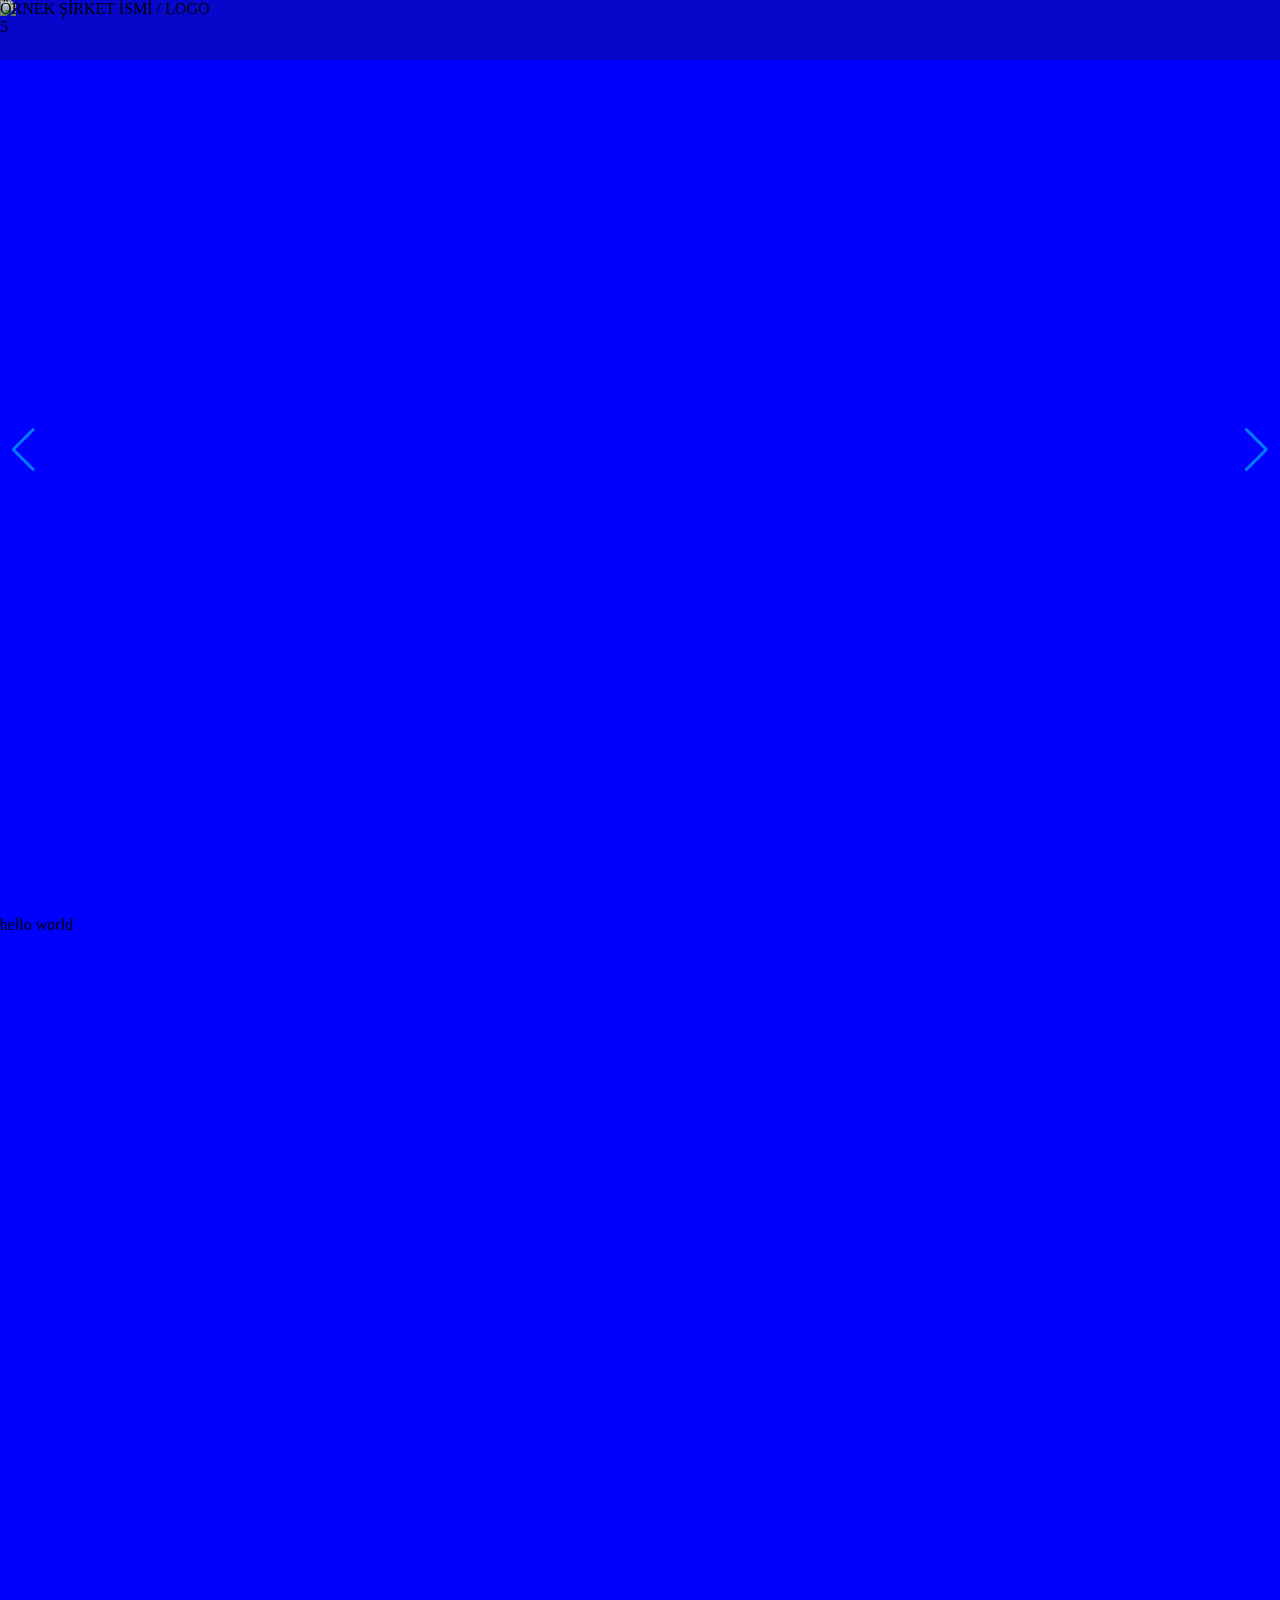
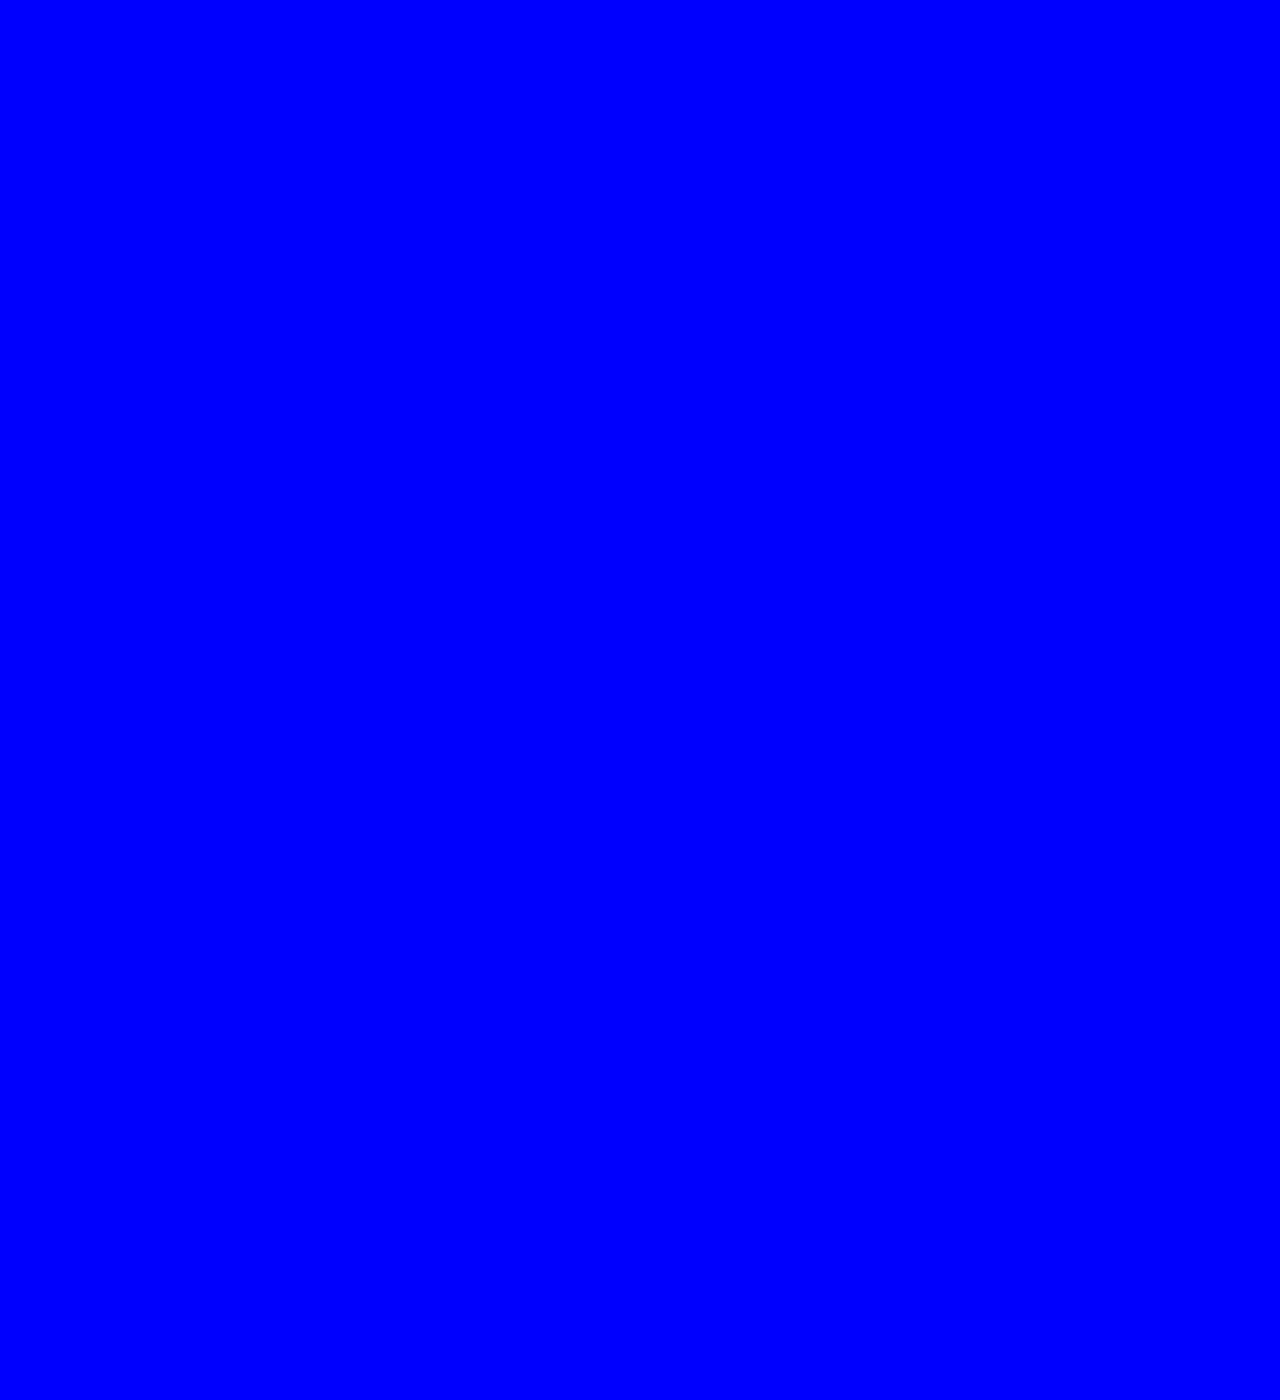
==== index.html @ 2a8fe10a "Update index.html" ====
<!-- Copyright 2023 Kaya Sertel. All Rights Reserved.  -->
<!DOCTYPE html>
<html  lang="tr" dir="ltr" data-cast-api-enabled="true">
<head>
<title>Mobilya</title>
<link rel="icon" href="./Files/h_college_change.png" type="image/gif" sizes="16x16">
<meta name="viewport" content="width=device-width, initial-scale=1, maximum-scale=0, minimum-scale=1">
<noscript>
<style>
.main_noscript_div {
	height:	300px;
	width: 450px;
	position: fixed;
	z-index: 20;
	top: 50%;
	left: 50%;
	margin-left: -227px;
	margin-top: -152px;
	background-color: grey;
	color: white;
	font-family: Atkinson Hyperlegible, sans-serif;
	border-radius: 10px;
	border: solid 4px white;
}
.noscript_text {
	font-size: 25px;
	text-align: center;
	margin: 30px 40px;
}
.noscript_header {
	text-align: center;
	margin: 20px;
}
.noscript_button {
	font-size: 20px;
	position: fixed;
	width: 150px;
	height: 80px;
	text-align: center;
	margin-left: 50%;
	left: -75px;
	font-family: Atkinson Hyperlegible, sans-serif;
	box-shadow: 4px 4px black;
	cursor: pointer;
	border: solid 2px black;
}
.noscript_button:hover {
	box-shadow: 2px 2px black;
	background-color: blue;
	color: white;
}
.cover_page {
	background-color: black;
	opacity: 0.9;
	width: 100%;
	height: 100%;
	position: fixed;
	top: 0px;
	left: 0px;
	z-index: 19;
}
 </style>
<div class="main_noscript_div">
<h1 class="noscript_header">JavaScript Error</h1>
<h3 class="noscript_text">It looks like JavaScript closed or not supported in your browser</h3>
<form target="_blank" action="https://support.google.com/adsense/answer/12654?hl=en"><button class="noscript_button">click for help!</button></form>
</div>
<div class="cover_page"></div>
</noscript>
<link href='https://fonts.googleapis.com/css?family=Atkinson Hyperlegible|Bebas Neue|Montserrat' rel='stylesheet'>
<!--<link rel="stylesheet" href="https://cdnjs.cloudflare.com/ajax/libs/font-awesome/4.7.0/css/font-awesome.min.css">-->
<!-- Add the Swiper library -->
<script src="https://cdn.jsdelivr.net/npm/swiper@9/swiper-bundle.min.js"></script>

<!-- Add the Swiper styles -->
<link rel="stylesheet" href="https://cdn.jsdelivr.net/npm/swiper@9/swiper-bundle.min.css"/>

<script src="https://ajax.googleapis.com/ajax/libs/jquery/3.5.1/jquery.min.js"></script>
<link rel="stylesheet" href="https://site-assets.fontawesome.com/releases/v6.2.1/css/all.css" crossorigin="anonymous">

<script src="files/myScript.js"></script>
<link rel="stylesheet" href="files/myStyle1.css">


</head>

<body>

<!--<div class="fixed_menu_top"></div>-->

<div class="fixed_menu_top noselect"  id="navbar">
	<div class="fixed_menu_top_backgorund">
	</div>
	<div class="fixed_menu_container">
		<div class="category">

			<a href="#ikinci" style="position: relative;" class="microphone_button_top_a">
				<div class="icon_top_div">
					<i class="fa-regular fa-microphone mini_logo_top" style="position: relative; top: 2px;" ></i>
				</div>
			</a>
		</div>

		<div class="top_part_logo">
			<p style="margin-block-start: 0px; margin-block-end: 0px;">ÖRNEK ŞİRKET İSMİ / LOGO</p>
		</div>
		<div class="contect">

		<a class="notification_bell"><div class="icon_top_div"><i class="fa-regular fa-bell"></i><div class="notification_number">5</div></div></a>
			<a class="top_button_2">
				<div class="icon_top_div">
					<i class="fa-regular fa-cart-shopping top_button_2"></i>
				</div>
			</a>
			<a class="search_part_a">
				<div class="icon_top_div">
					<i class="fa-regular fa-magnifying-glass mini_logo_top"></i>
				</div>
			</a>
<!--<a class="user_photo_click" href="./login/login.html" style=" padding-bottom: 4px;"><img src="./Files/pp.jpg" class="user_photo"><i class="fa fa-sign-in sign_in"><p style="display: inline; margin: 0px; font-family: Bebas Neue;"> User</p></i>
</a>-->
		</div>
	</div>
</div>

<div class="main_div">

<div class="swiper-container-wrapper">
  <div class="swiper-container swiper_cont">
    <div class="swiper-wrapper">
      <div class="swiper-slide"><img src="files/photos/furniture_photo_example_1.jpg" class="swiper_slide_img" /></div>
      <div class="swiper-slide"><img src="files/photos/furniture_photo_example_2.jpg" class="swiper_slide_img" /></div>
      <div class="swiper-slide"><img src="files/photos/furniture_photo_example_3.png" class="swiper_slide_img" /></div>
      <div class="swiper-slide"><img src="files/photos/furniture_photo_example_4.jpg" class="swiper_slide_img" /></div>
    </div>
  </div>

  <!-- Add the navigation buttons -->
  <div class="swiper-button-prev left_right_buttons_swipper"></div>
  <div class="swiper-button-next left_right_buttons_swipper"></div>
</div>

<!-- Initialize the swiper -->
<script>

</script>







<p>hello world</p>


</div>
</body>

</html>
---- files/myStyle1.css ----
body {
    display: block;
    margin: 0px !important;
}


.fixed_menu_top {
	top: 0px;
	width: 100%;
	height: 60px;
	display: block;
	position: fixed;
	background-color: rgba(28, 30, 30, 0.23);
	left: 0px;
	z-index: 10;
}



.main_div {
	width: 100%;
	overflow-x: hidden;
	height: 3000px;
	background: blue;
	position: relative;
	z-index: 0;
}

h1 {
	text-align: center;
	margin-top: 200px;
	color: white;
}

.swiper-container-wrapper {
	position: relative;
	width: 100%;
}
.swiper-container {
	height: 100%;
}
.swiper-container:hover .swiper-button-prev,
.swiper-container:hover .swiper-button-next {
	opacity: 1;
	visibility: visible;
}
.swiper-container .swiper-button-disabled {
	opacity: 1;
	visibility: visible;
}
.swiper-container .swiper-button-prev {
	left: 10px;
}
.swiper-container .swiper-button-next {
	right: 10px;
}
.swiper-button-prev:hover,
.swiper-button-next:hover {
	transform: translateY(-5px);
	animation: hover_on_buttons_ani 0.3s;
}
@keyframes hover_on_buttons_ani {
	from {transform: translateY(0px);}
	to	{transform: translateY(-5px);}
}body {
    display: block;
    margin: 0px !important;
}


.fixed_menu_top {
	top: 0px;
	width: 100%;
	height: 60px;
	display: block;
	position: fixed;
	background-color: rgba(28, 30, 30, 0.23);
	left: 0px;
	z-index: 10;
}



.main_div {
	width: 100%;
	overflow-x: hidden;
	height: 3000px;
	background: blue;
	position: relative;
	z-index: 0;
}

h1 {
	text-align: center;
	margin-top: 200px;
	color: white;
}

.swiper-container-wrapper {
	position: relative;
	width: 100%;
}
.swiper-container {
	height: 100%;
}
.swiper-container:hover .swiper-button-prev,
.swiper-container:hover .swiper-button-next {
	opacity: 1;
	visibility: visible;
}
.swiper-container .swiper-button-disabled {
	opacity: 1;
	visibility: visible;
}
.swiper-container .swiper-button-prev {
	left: 10px;
}
.swiper-container .swiper-button-next {
	right: 10px;
}
.swiper-button-prev:hover,
.swiper-button-next:hover {
	transform: translateY(-5px);
	animation: hover_on_buttons_ani 0.3s;
}
@keyframes hover_on_buttons_ani {
	from {transform: translateY(0px);}
	to	{transform: translateY(-5px);}
}
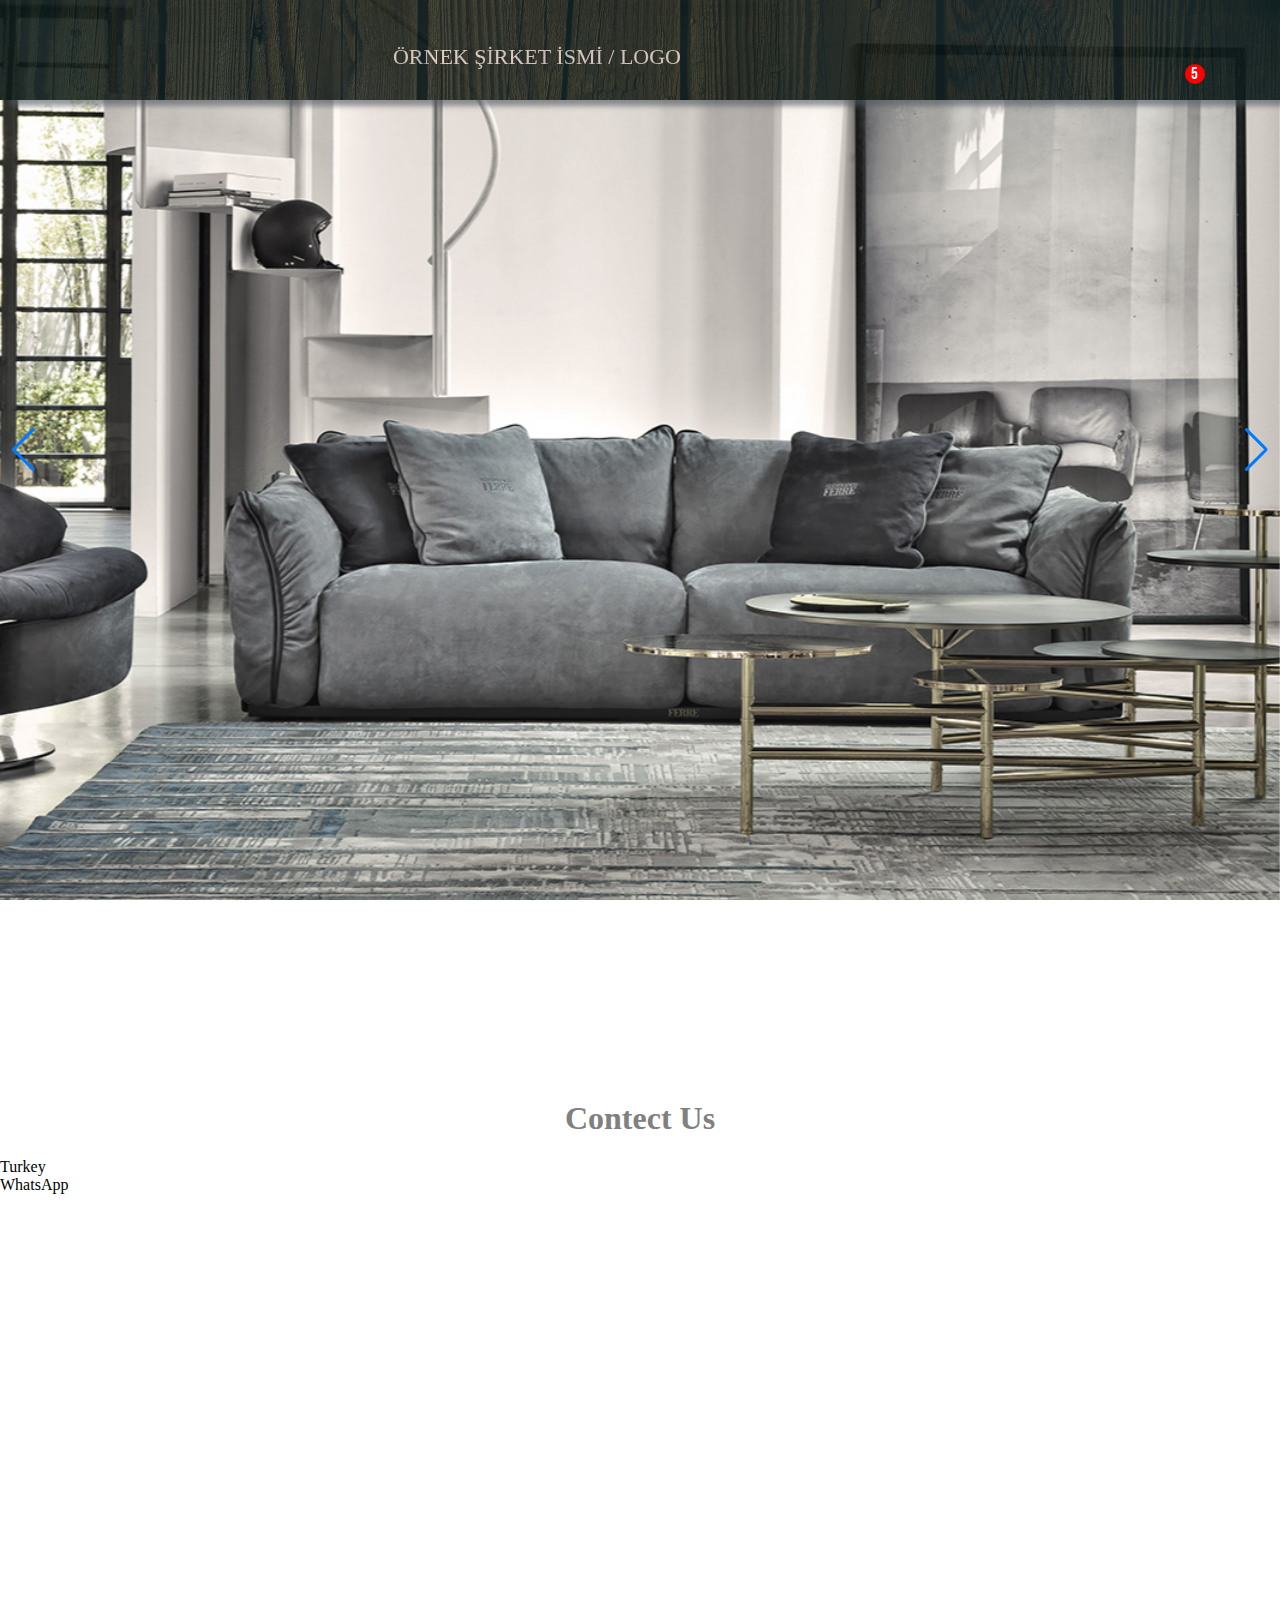
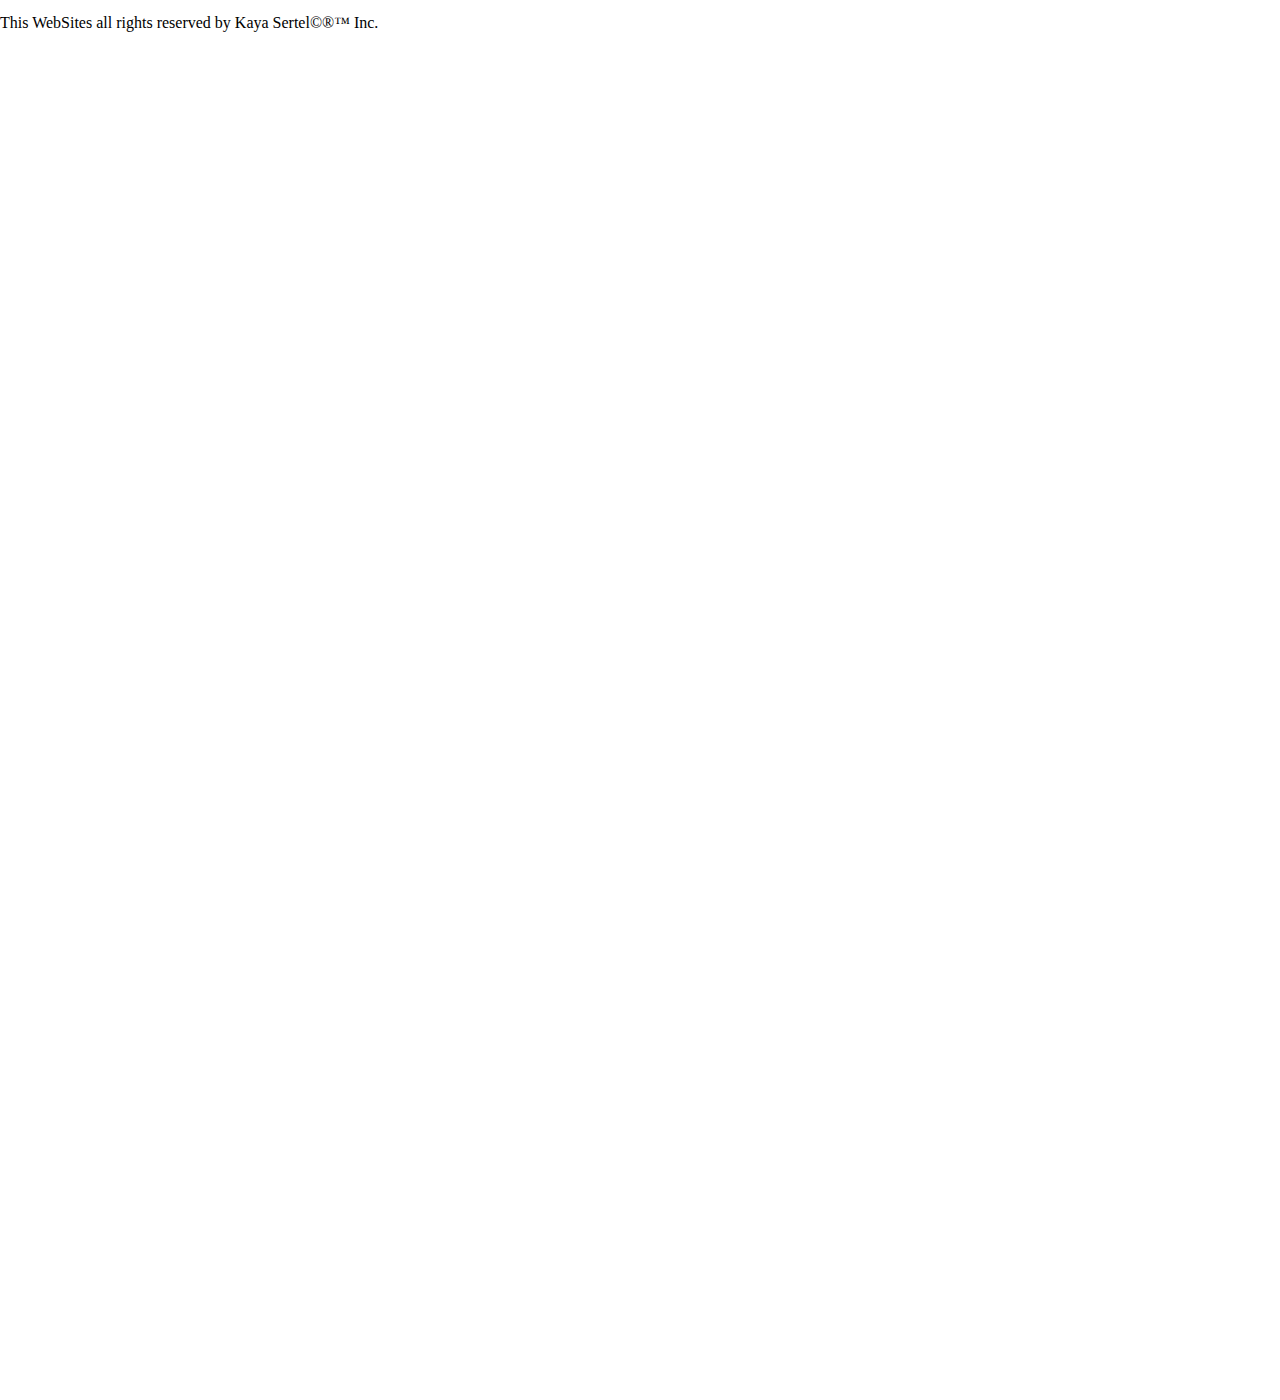
==== commit 9de99716: "Update index.html" ====
--- a/index.html
+++ b/index.html
@@ -140,20 +140,77 @@
   <div class="swiper-button-next left_right_buttons_swipper"></div>
 </div>
 
-<!-- Initialize the swiper -->
-<script>
-
-</script>
-
-
-
-
-
-
-
-<p>hello world</p>
-
-
+
+
+
+
+
+
+
+
+<div class="contect_part">
+<div class="contect_part_cont">
+<div class="contect_part_cont_2">
+
+<div class="social_media">
+<div class="social_and_text_part">
+<h1 class="contect_social_header">Contect Us</h1>
+<div class="wrapper social_media_part" style="margin: 0px;">
+
+  <!--<div class="icon facebook">
+    <div class="tooltip">Facebook</div>
+    <span><i class="fa-brands fa-facebook"></i></span>
+  </div>
+  <div class="icon twitter">
+    <div class="tooltip">Twitter</div>
+    <span><i class="fa-brands fa-twitter"></i></span>
+  </div>
+  <div class="icon instagram">
+    <div class="tooltip">Instagram</div>
+    <span><i class="fa-brands fa-instagram"></i></span>
+  </div>
+  <div class="icon telegram">
+    <div class="tooltip">Telegram</div>
+    <span><i class="fa-brands fa-telegram"></i></span>
+  </div>
+  <div class="icon youtube">
+    <div class="tooltip">YouTube</div>
+    <span><i class="fa-brands fa-youtube"></i></span>
+  </div>
+  <div class="icon map UK">
+    <div class="tooltip">UK</div>
+    <span><i class="fa fa-map"></i></span>
+  </div>-->
+  <div class="icon map TURKEY">
+    <div class="tooltip">Turkey</div>
+    <span><i class="fa fa-map"></i></span>
+  </div>
+  <div class="icon whatsapp">
+    <div class="tooltip">WhatsApp</div>
+    <span><i class="fa-brands fa-whatsapp"></i></span>
+  </div>
+</div>
+</div>
+<div class="maps">
+	<div class="maps_cont">
+		<div class="mapouter"><div class="gmap_canvas"><iframe id="map1" width="600" height="400" title="Google Maps" class="gmap_iframe" frameborder="0" scrolling="no" marginheight="0" marginwidth="0" src="https://www.google.com/maps/embed?pb=!1m14!1m8!1m3!1d2483.349702916714!2d-0.0553!3d51.5068!3m2!1i1024!2i768!4f13.1!3m3!1m2!1s0x4876032f037bb8ab%3A0xdb02982fa890124b!2s43%20Prusom%20St%2C%20London%20E1W%203RB%2C%20Birle%C5%9Fik%20Krall%C4%B1k!5e0!3m2!1str!2str!4v1675730340339!5m2!1str!2str"></iframe></div><style></style></div>
+		<!--<div class="mapouter"><div class="gmap_canvas"><iframe id="map2" width="600" height="400" title="Google Maps" class="gmap_iframe" frameborder="0" scrolling="no" marginheight="0" marginwidth="0" src="https://maps.google.com/maps?width=600&amp;height=400&amp;hl=en&amp;q=pinaldi&amp;t=k&amp;z=16&amp;ie=UTF8&amp;iwloc=B&amp;output=embed"></iframe></div><style></style></div>-->
+	</div>
+</div>
+<!--<iframe title="" class="YouTube_video noselect" width="480" height="270" src="https://www.youtube.com/embed/oo3SvcydIJ0?start=1000controls=1"frameborder="0" 
+allowfullscreen>
+</iframe>
+advertisement 
+consaltincy
+website
+-->
+</div>
+</div>
+</div>
+</div>
+<div class="copywrite_part">
+<p class="copywrite_text">This WebSites all rights reserved by Kaya Sertel©®™ Inc.</p>
+</div>
 </div>
 </body>
 
--- a/files/myStyle1.css
+++ b/files/myStyle1.css
@@ -1,6 +1,16 @@
+/* Copyright 2023 Kaya Sertel. All Rights Reserved. */
+
 body {
-    display: block;
     margin: 0px !important;
+}
+
+.noselect {
+  -webkit-touch-callout: none;
+    -webkit-user-select: none;
+     -khtml-user-select: none;
+       -moz-user-select: none;
+        -ms-user-select: none;
+            user-select: none;
 }
 
 
@@ -10,18 +20,488 @@
 	height: 60px;
 	display: block;
 	position: fixed;
-	background-color: rgba(28, 30, 30, 0.23);
+	
 	left: 0px;
 	z-index: 10;
-}
-
-
+	
+	white-space: nowrap;
+	box-shadow: 10px 6px 5px 0 rgba(80, 88, 97, 0.6);
+	background-color: rgba(0, 30, 33, 0.9);
+	/*
+	background-color: rgba(250, 220, 230, 1);
+	box-shadow: 10px 6px 5px 0 rgba(80, 88, 97, 0.6);
+	*/
+}
+
+.fixed_menu_top_backgorund {
+	position: absolute;
+	height: 100%;
+	width: 100%;
+	
+	background-image: url("./photos/wood_background_photo.jpg");
+	background-position: center;
+	background-repeat: no-repeat;
+	background-size: cover;
+	opacity: 0.3;
+
+}
+
+.fixed_menu_container {
+	
+	display: flex;
+	justify-content: space-between;
+	align-items: baseline;
+}
+
+.search_logo {
+	font-size: 20px;
+	padding: 15px;
+	padding-right: 15px;
+	padding-top: 14px;
+	
+}
+
+
+
+.navicon_button {
+	cursor: pointer;
+}
+
+.top_button {
+	position: fixed;
+	bottom: 10px;
+	right: 10px;
+	cursor: pointer;
+	display: block;
+	z-index: 10;
+}
+
+.contect a {
+	display: block;
+}
+
+.contect {
+	white-space: nowrap;
+	display: inline-flex;
+	flex-direction: row-reverse;
+}
+
+.navicon_button {
+	display: inline-block;
+	cursor: pointer;
+}
+
+
+
+.close_button_all_screen {
+	position: fixed;
+	background-color: rgba(48, 48, 48);
+	height: 100%;
+	width: 100%;
+	z-index: 7;
+	opacity: 0.4;
+	display: none;
+}
+
+.navicon_button_container {
+	padding-top: 48px;
+	    padding-left: 3px;
+		
+}
+
+.bar1, .bar2, .bar3 {
+  width: 39px;
+  height: 6px;
+  background-color: white;
+  margin: 8px 0;
+  transition: 0.4s;
+  border-radius: 2px;
+}
+/*background-image: url("https://static.moooi.com/static/images/nav-button.png");*/
+.navi_change .bar1 {
+  -webkit-transform: rotate(-45deg) translate(-12px, 10px);
+  transform: rotate(-45deg) translate(-12px, 10px);
+}
+
+.navi_change .bar2 {opacity: 0;}
+
+.navi_change .bar3 {
+  -webkit-transform: rotate(45deg) translate(-9px, -6px);
+  transform: rotate(45deg) translate(-9px, -6px);
+}
+
+.navi_change_2 .bar1 {
+  -webkit-transform: rotate(-45deg) translate(-9px, 8px);
+  transform: rotate(-45deg) translate(-9px, 8px);
+}
+
+.navi_change_2 .bar2 {opacity: 0;}
+
+.navi_change_2 .bar3 {
+  -webkit-transform: rotate(45deg) translate(-7px, -5px);
+  transform: rotate(45deg) translate(-7px, -5px);
+}
+
+.top_part_logo {
+	color: white;
+}
+
+
+.fixed_menu_top a {
+	border-radius: 8px;
+	display: block;
+	color: white;
+	text-align: center;
+	margin: 12px 20px;
+	text-decoration: none;
+	font-size: 25px;
+	font-family: Bebas Neue, sans-serif;
+	cursor: pointer;
+}
+
+.search_part_a {
+	padding-top: 0px !important;
+	padding-bottom: 0px !important;
+	display: block;
+}
+
+
+
+@media only screen and (max-width: 350px) {
+	.fixed_menu_top a {
+		font-size: 13px;
+		margin: 6px 1px;
+	}
+	.fixed_menu_top {
+		height: 50px;
+	}
+	
+	.icon_top_div {
+		width: 17px;
+		padding: 5px;
+	}
+	.fixed_menu_container {
+		margin-left: 2px;
+		margin-right: 2px;
+		margin-top: 6px;
+	}
+	
+	.top_part_logo {
+		height: 30px;
+		font-size: 15px;
+	}
+	
+	.notification_number {
+		left: 16px;
+		top: 11px;
+		font-size: 11px;
+		height: 12px;
+    width: 12px;
+	}
+	
+	.small_slogan_text {
+		font-size: 20px;
+	}
+	
+	.big_slogan_text {
+		font-size: 60px;
+	}
+			.small_slogan_text {
+		font-size: 40px;
+		margin-top: 5px;
+		margin-bottom: 5px;
+		-webkit-text-stroke: 1.5px black;
+		text-shadow: 13px 13px 13px black,
+        1px 1px 1px black,
+	}
+	
+	.big_slogan_text {
+		font-size: 70px;
+		-webkit-text-stroke: 2px black;
+		text-shadow: 1px 1px 1px black,
+        1px 2px 1px black,
+        1px 3px 1px black,
+        1px 4px 1px black,
+        1px 5px 1px black,
+        1px 6px 1px black,
+    1px 5px 6px rgba(16,16,16,0.4),
+    1px 10px 10px rgba(16,16,16,0.2),
+    1px 15px 35px rgba(16,16,16,0.2),
+    1px 20px 60px rgba(16,16,16,0.4);
+	}
+}
+
+@media only screen and (max-width: 600px) and (min-width: 351px){
+	.fixed_menu_top a {
+		font-size: 15px;
+		margin: 6px 8px;
+	}
+	.fixed_menu_top {
+		height: 50px;
+	}
+	
+	.icon_top_div {
+		width: 19px;
+		padding: 5px;
+	}
+	.fixed_menu_container {
+		margin-left: 5px;
+		margin-right: 5px;
+		margin-top: 6px;
+	}
+	
+	.top_part_logo {
+		height: 30px;
+		font-size: 15px;
+	}
+	
+	.notification_number {
+		left: 19px;
+		top: 13px;
+		font-size: 14px;
+		height: 16px;
+		width: 16px;
+	}
+	
+	.small_slogan_text {
+		font-size: 30px;
+	}
+	
+	.big_slogan_text {
+		font-size: 100px;
+	}
+	
+		.small_slogan_text {
+		font-size: 40px;
+		margin-top: 5px;
+		margin-bottom: 5px;
+		-webkit-text-stroke: 1.5px black;
+		text-shadow: 13px 13px 13px black,
+        1px 1px 1px black,
+	}
+	
+	.big_slogan_text {
+		font-size: 90px;
+		-webkit-text-stroke: 3px black;
+		text-shadow: 1px 1px 1px black,
+        1px 2px 1px black,
+        1px 3px 1px black,
+        1px 4px 1px black,
+        1px 5px 1px black,
+        1px 6px 1px black,
+        1px 7px 1px black,
+        1px 8px 1px black,
+    1px 10px 6px rgba(16,16,16,0.4),
+    1px 15px 10px rgba(16,16,16,0.2),
+    1px 20px 35px rgba(16,16,16,0.2),
+    1px 25px 60px rgba(16,16,16,0.4);
+	}
+}
+
+@media only screen and (min-width: 601px) and (max-width: 1000px) {/*1000px TEN SONRA ÇALIŞIR VE 601PX DE DURUR*/
+	.fixed_menu_top a {
+		font-size: 17px;
+		margin: 6px 8px;
+	}
+	
+	.fixed_menu_top {
+		height: 70px;
+	}
+	
+	.icon_top_div {
+		width: 22px;
+		padding: 10px;
+	}
+	
+	.fixed_menu_container {
+		margin-left: 15px;
+		margin-right: 15px;
+		margin-top: 13px;
+	}
+	
+	.top_part_logo {
+		height: 40px;
+		font-size: 20px;
+	}
+	
+	.notification_number {
+		left: 27px;
+		top: 20px;
+		font-size: 14px;
+		height: 16px;
+		width: 16px;
+	}
+	
+	.mini_logo_top {
+		
+	}
+	
+		
+	.small_slogan_text {
+		font-size: 40px;
+		margin-top: 5px;
+		margin-bottom: 5px;
+		-webkit-text-stroke: 1.5px black;
+		text-shadow: 13px 13px 13px black,
+        1px 1px 1px black,
+	}
+	
+	.big_slogan_text {
+		font-size: 120px;
+		-webkit-text-stroke: 3px black;
+		text-shadow: 1px 1px 1px black,
+        1px 2px 1px black,
+        1px 3px 1px black,
+        1px 4px 1px black,
+        1px 5px 1px black,
+        1px 6px 1px black,
+        1px 7px 1px black,
+        1px 8px 1px black,
+        1px 9px 1px black,
+    1px 15px 6px rgba(16,16,16,0.4),
+    1px 20px 10px rgba(16,16,16,0.2),
+    1px 23px 35px rgba(16,16,16,0.2),
+    1px 28px 60px rgba(16,16,16,0.4);
+	}
+}
+/*$(".fixed_menu_container").css("margin-right", 25);*/
+
+@media only screen and (max-width: 1000px) { /*1000px TEN SONRA ÇALIŞIR VE 0PX E KADAR DEVAM EDER*/
+	.search_part_a {
+		display: none !important;
+	}
+	
+	
+}
+
+@media only screen and (min-width: 1001px) { 
+	.fixed_menu_container {
+		margin-left: 50px;
+		margin-right: 50px;
+		margin-top: 10px;
+	}
+
+
+	.notification_number {
+		left: 38px;
+		top: 30px;
+		font-size: 17px;
+		height: 20px;
+		width: 20px;
+	}
+	
+	.notification_bell {
+		padding-bottom: 0px !important;
+	}
+	
+	.fixed_menu_top {
+		height: 100px;
+	}
+	
+	.top_part_logo {
+		height: 50px;
+		font-size: 22px;
+		display: flex;
+		justify-content: center;
+		align-items: center;
+	}
+	
+	.icon_top_div {
+		top: 0px;
+		width: 33px;
+		padding: 15px;
+		margin: 0px;
+	}
+	
+	.mini_logo_top {
+		position: relative;
+		top: 2px;
+	}
+	
+	.small_slogan_text {
+		font-size: 40px;
+		margin-top: 5px;
+		margin-bottom: 5px;
+		-webkit-text-stroke: 1.5px black;
+		text-shadow: 13px 13px 13px black,
+        1px 1px 1px black,
+	}
+	
+	.big_slogan_text {
+		font-size: 150px;
+		-webkit-text-stroke: 3px black;
+		text-shadow: 1px 1px 1px black,
+        1px 2px 1px black,
+        1px 3px 1px black,
+        1px 4px 1px black,
+        1px 5px 1px black,
+        1px 6px 1px black,
+        1px 7px 1px black,
+        1px 8px 1px black,
+        1px 9px 1px black,
+        1px 10px 1px black,
+    1px 18px 6px rgba(16,16,16,0.4),
+    1px 22px 10px rgba(16,16,16,0.2),
+    1px 25px 35px rgba(16,16,16,0.2),
+    1px 30px 60px rgba(16,16,16,0.4);
+	}
+}
+
+
+
+.notification_number {
+	position: absolute;
+	border-radius: 50%;
+	background-color: red;
+	color: white;
+}
+
+.icon_top_div {
+	position: relative;
+}
+
+
+
+
+.submit_button {
+	padding: 15px;
+	margin-top: 0px;
+	margin-right: 20px;
+	border-radius: 100px;
+}
+
+.microphone_button_top_a {
+	border-radius: 50px;
+}
+
+.microphone_button_top {
+	padding: 20px;
+}
+
+.fixed_menu_top a:hover {
+	animation: button_background_hover_ani 0.5s ease-in-out;
+	background: rgba(255, 255, 255, 0.3);
+}
+.transition_sign_cont {
+	width: fit-content;
+}
+
+
+.category {
+	float: left;
+    display: block;
+	position: relative;
+}
+
+@keyframes button_background_hover_ani {
+  from {background: none;}
+  to {background: rgba(255, 255, 255, 0.3) !important;}
+}
 
 .main_div {
 	width: 100%;
 	overflow-x: hidden;
 	height: 3000px;
-	background: blue;
 	position: relative;
 	z-index: 0;
 }
@@ -29,7 +509,7 @@
 h1 {
 	text-align: center;
 	margin-top: 200px;
-	color: white;
+	color: grey;
 }
 
 .swiper-container-wrapper {
@@ -62,68 +542,10 @@
 @keyframes hover_on_buttons_ani {
 	from {transform: translateY(0px);}
 	to	{transform: translateY(-5px);}
-}body {
-    display: block;
-    margin: 0px !important;
-}
-
-
-.fixed_menu_top {
-	top: 0px;
+}
+
+.swiper_slide_img {
 	width: 100%;
-	height: 60px;
-	display: block;
-	position: fixed;
-	background-color: rgba(28, 30, 30, 0.23);
-	left: 0px;
-	z-index: 10;
-}
-
-
-
-.main_div {
-	width: 100%;
-	overflow-x: hidden;
-	height: 3000px;
-	background: blue;
-	position: relative;
-	z-index: 0;
-}
-
-h1 {
-	text-align: center;
-	margin-top: 200px;
-	color: white;
-}
-
-.swiper-container-wrapper {
-	position: relative;
-	width: 100%;
-}
-.swiper-container {
 	height: 100%;
-}
-.swiper-container:hover .swiper-button-prev,
-.swiper-container:hover .swiper-button-next {
-	opacity: 1;
-	visibility: visible;
-}
-.swiper-container .swiper-button-disabled {
-	opacity: 1;
-	visibility: visible;
-}
-.swiper-container .swiper-button-prev {
-	left: 10px;
-}
-.swiper-container .swiper-button-next {
-	right: 10px;
-}
-.swiper-button-prev:hover,
-.swiper-button-next:hover {
-	transform: translateY(-5px);
-	animation: hover_on_buttons_ani 0.3s;
-}
-@keyframes hover_on_buttons_ani {
-	from {transform: translateY(0px);}
-	to	{transform: translateY(-5px);}
-}
+	object-fit: cover;
+}
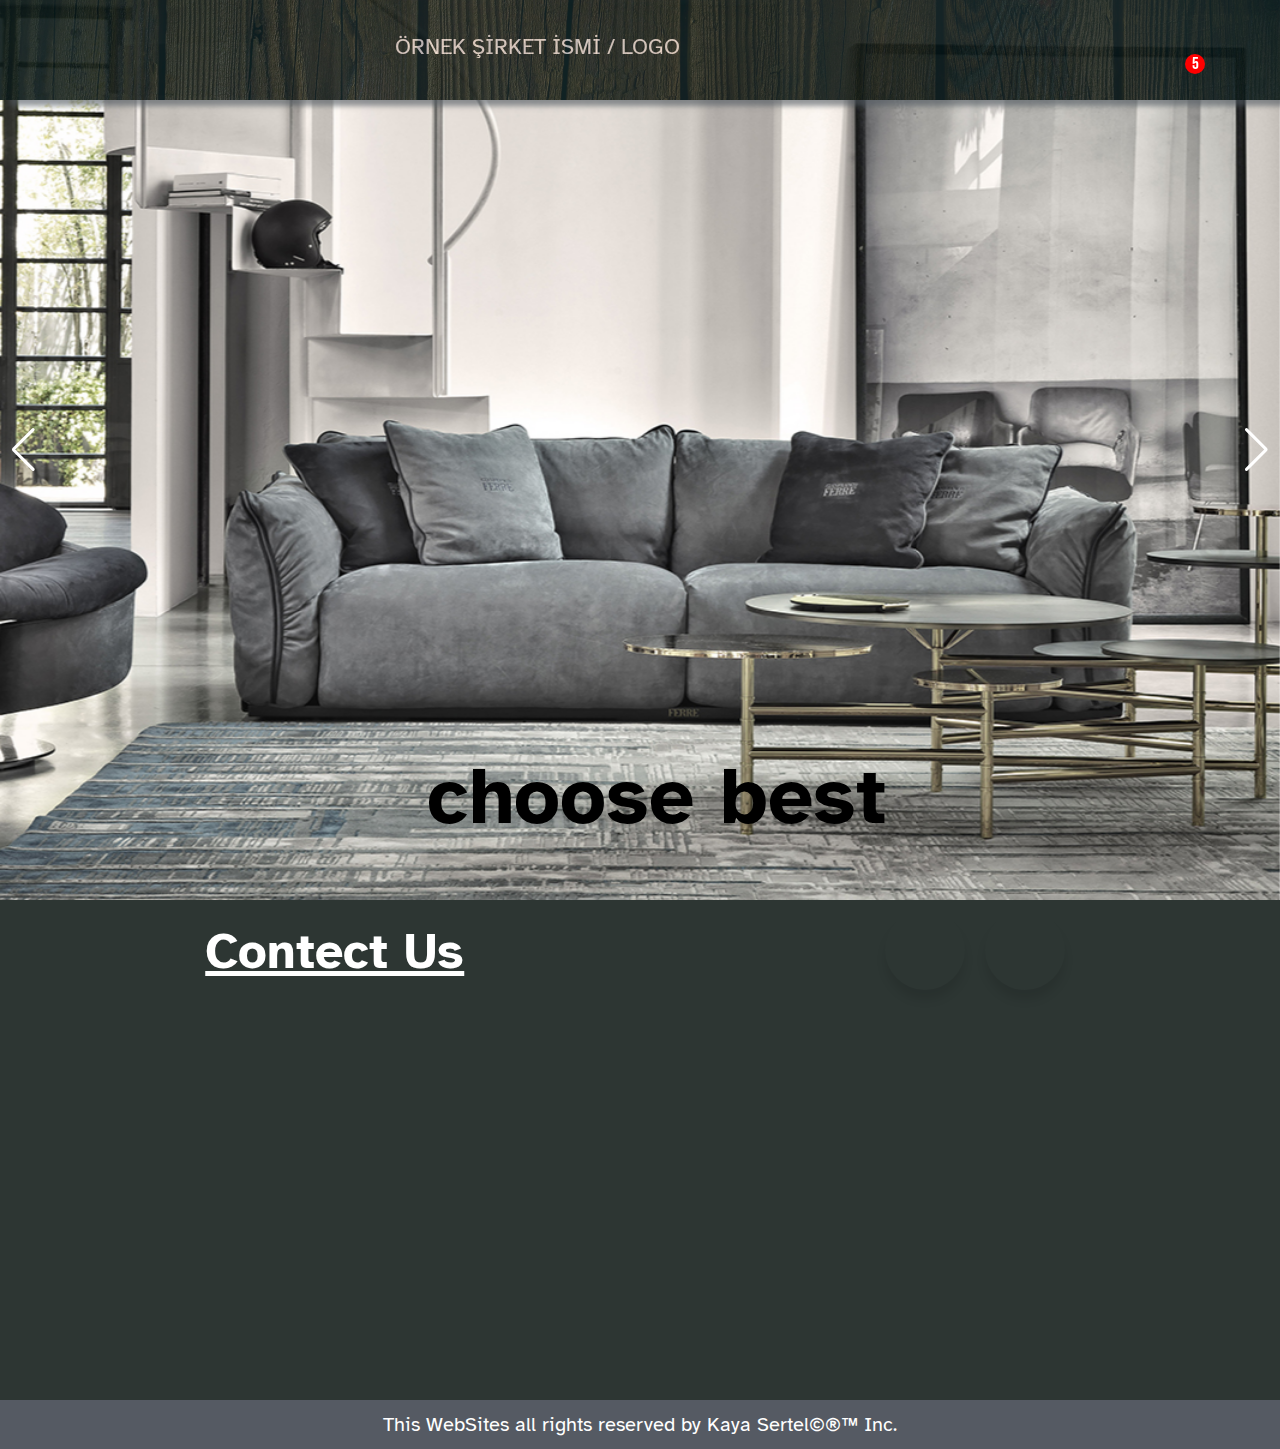
==== commit a054a5d4: "Update index.html" ====
--- a/index.html
+++ b/index.html
@@ -128,16 +128,18 @@
 <div class="swiper-container-wrapper">
   <div class="swiper-container swiper_cont">
     <div class="swiper-wrapper">
-      <div class="swiper-slide"><img src="files/photos/furniture_photo_example_1.jpg" class="swiper_slide_img" /></div>
+      <div class="swiper-slide"><a href="https://www.google.com/"><img src="files/photos/furniture_photo_example_1.jpg" class="swiper_slide_img" /></a></div>
       <div class="swiper-slide"><img src="files/photos/furniture_photo_example_2.jpg" class="swiper_slide_img" /></div>
-      <div class="swiper-slide"><img src="files/photos/furniture_photo_example_3.png" class="swiper_slide_img" /></div>
-      <div class="swiper-slide"><img src="files/photos/furniture_photo_example_4.jpg" class="swiper_slide_img" /></div>
+      <div class="swiper-slide"><a href=""><img src="files/photos/furniture_photo_example_3.png" class="swiper_slide_img" /></a></div>
+      <div class="swiper-slide"><a href=""><img src="files/photos/furniture_photo_example_4.jpg" class="swiper_slide_img" /></a></div>
     </div>
   </div>
 
   <!-- Add the navigation buttons -->
   <div class="swiper-button-prev left_right_buttons_swipper"></div>
   <div class="swiper-button-next left_right_buttons_swipper"></div>
+  <div class="img_slogan"><h1 class="img_slogan_txt">choose best</h1></div>
+  
 </div>
 
 
@@ -181,19 +183,19 @@
     <div class="tooltip">UK</div>
     <span><i class="fa fa-map"></i></span>
   </div>-->
-  <div class="icon map TURKEY">
+  <a href="https://goo.gl/maps/4X9SkuMErJdEcfG67" target="_blank"><div class="icon map TURKEY">
     <div class="tooltip">Turkey</div>
     <span><i class="fa fa-map"></i></span>
-  </div>
-  <div class="icon whatsapp">
+  </div></a>
+  <a href="https://wa.me/xxxxxxxxxxxxx" target="_blank"><div class="icon whatsapp">
     <div class="tooltip">WhatsApp</div>
     <span><i class="fa-brands fa-whatsapp"></i></span>
-  </div>
+  </div></a>
 </div>
 </div>
 <div class="maps">
 	<div class="maps_cont">
-		<div class="mapouter"><div class="gmap_canvas"><iframe id="map1" width="600" height="400" title="Google Maps" class="gmap_iframe" frameborder="0" scrolling="no" marginheight="0" marginwidth="0" src="https://www.google.com/maps/embed?pb=!1m14!1m8!1m3!1d2483.349702916714!2d-0.0553!3d51.5068!3m2!1i1024!2i768!4f13.1!3m3!1m2!1s0x4876032f037bb8ab%3A0xdb02982fa890124b!2s43%20Prusom%20St%2C%20London%20E1W%203RB%2C%20Birle%C5%9Fik%20Krall%C4%B1k!5e0!3m2!1str!2str!4v1675730340339!5m2!1str!2str"></iframe></div><style></style></div>
+		<div class="mapouter"><div class="gmap_canvas"><iframe id="map1" width="600" height="400" title="Google Maps" class="gmap_iframe" frameborder="0" scrolling="no" marginheight="0" marginwidth="0" src="https://www.google.com/maps/embed?pb=!1m18!1m12!1m3!1d20265.11950600773!2d28.814277741375136!3d40.97227340451063!2m3!1f0!2f0!3f0!3m2!1i1024!2i768!4f13.1!3m3!1m2!1s0x14caa30b3442ca47%3A0xda51320c46e3abe!2zQXRhdMO8cmsgSGF2YWxpbWFuxLE!5e0!3m2!1str!2str!4v1676562000600!5m2!1str!2str"></iframe></div><style></style></div>
 		<!--<div class="mapouter"><div class="gmap_canvas"><iframe id="map2" width="600" height="400" title="Google Maps" class="gmap_iframe" frameborder="0" scrolling="no" marginheight="0" marginwidth="0" src="https://maps.google.com/maps?width=600&amp;height=400&amp;hl=en&amp;q=pinaldi&amp;t=k&amp;z=16&amp;ie=UTF8&amp;iwloc=B&amp;output=embed"></iframe></div><style></style></div>-->
 	</div>
 </div>
--- a/files/myStyle1.css
+++ b/files/myStyle1.css
@@ -2,6 +2,34 @@
 
 body {
     margin: 0px !important;
+}
+
+/* width */
+::-webkit-scrollbar {
+	display: block;
+	position: relative;
+	right: 2px;
+	border-radius: 8px;
+	border: solid  black 2px;
+	width: 14.5px;
+}
+
+/* Track */
+::-webkit-scrollbar-track {
+	border-radius: 2px;
+	background: #f1f1f1; 
+}
+ 
+/* Handle */
+::-webkit-scrollbar-thumb {
+	border: solid #f1f1f1 3.5px;
+	border-radius: 8px;
+	background: #888; 
+}
+
+/* Handle on hover */
+::-webkit-scrollbar-thumb:hover {
+	background: #555; 
 }
 
 .noselect {
@@ -13,6 +41,18 @@
             user-select: none;
 }
 
+p {
+	text-align: center;
+	font-family: Atkinson Hyperlegible, sans-serif;
+}
+
+.main_div {
+	width: 100%;
+	overflow-x: hidden;
+	height: auto;
+	position: relative;
+	z-index: 0;
+}
 
 .fixed_menu_top {
 	top: 0px;
@@ -47,7 +87,7 @@
 }
 
 .fixed_menu_container {
-	
+	margin-top: 0px;
 	display: flex;
 	justify-content: space-between;
 	align-items: baseline;
@@ -143,7 +183,7 @@
 }
 
 .top_part_logo {
-	color: white;
+	color: white !important;
 }
 
 
@@ -183,7 +223,6 @@
 	.fixed_menu_container {
 		margin-left: 2px;
 		margin-right: 2px;
-		margin-top: 6px;
 	}
 	
 	.top_part_logo {
@@ -247,7 +286,6 @@
 	.fixed_menu_container {
 		margin-left: 5px;
 		margin-right: 5px;
-		margin-top: 6px;
 	}
 	
 	.top_part_logo {
@@ -316,7 +354,6 @@
 	.fixed_menu_container {
 		margin-left: 15px;
 		margin-right: 15px;
-		margin-top: 13px;
 	}
 	
 	.top_part_logo {
@@ -378,7 +415,6 @@
 	.fixed_menu_container {
 		margin-left: 50px;
 		margin-right: 50px;
-		margin-top: 10px;
 	}
 
 
@@ -498,18 +534,143 @@
   to {background: rgba(255, 255, 255, 0.3) !important;}
 }
 
-.main_div {
-	width: 100%;
-	overflow-x: hidden;
-	height: 3000px;
-	position: relative;
-	z-index: 0;
-}
-
-h1 {
-	text-align: center;
-	margin-top: 200px;
-	color: grey;
+.img_slogan {
+	font-size: 40px;
+	position: absolute;
+    bottom: 0px;
+    left: calc(50% - 213px);
+	font-family: Atkinson Hyperlegible, sans-serif;
+	z-index: 11;
+}
+
+.wrapper {
+	
+	display: inline-flex;
+	margin-top: 0px;
+	margin-right: 70px;
+}
+
+.wrapper .icon {
+	font-family: Atkinson Hyperlegible, sans-serif;
+	position: relative;
+	/*background-color: #ffffff;*/
+	color: white;
+	border-radius: 50px;
+	padding: 15px;
+	margin: 10px;
+	width: 50px;
+	height: 50px;
+	font-size: 50px;
+	display: flex;
+	justify-content: center;
+	align-items: center;
+	flex-direction: column;
+	box-shadow: 0 10px 10px rgba(0, 0, 0, 0.1);
+	cursor: pointer;
+	transition: all 0.2s cubic-bezier(0.68, -0.55, 0.265, 1.55);
+}
+
+.wrapper .tooltip {
+  position: absolute;
+  top: 0;
+  font-size: 14px;
+  background-color: #ffffff;
+  color: #ffffff;
+  padding: 5px 8px;
+  border-radius: 5px;
+  box-shadow: 0 10px 10px rgba(0, 0, 0, 0.1);
+  opacity: 0;
+  pointer-events: none;
+  transition: all 0.3s cubic-bezier(0.68, -0.55, 0.265, 1.55);
+}
+
+
+
+.wrapper .tooltip::before {
+  position: absolute;
+  content: "";
+  height: 8px;
+  width: 8px;
+  background-color: #ffffff;
+  bottom: -3px;
+  left: 50%;
+  transform: translate(-50%) rotate(45deg);
+  transition: all 0.3s cubic-bezier(0.68, -0.55, 0.265, 1.55);
+}
+
+.wrapper .icon:hover .tooltip {
+  top: -45px;
+  opacity: 1;
+  visibility: visible;
+  pointer-events: auto;
+}
+
+.wrapper .icon:hover span,
+.wrapper .icon:hover .tooltip {
+  text-shadow: 0px -1px 0px rgba(0, 0, 0, 0.1);
+}
+
+.wrapper .facebook:hover,
+.wrapper .facebook:hover .tooltip,
+.wrapper .facebook:hover .tooltip::before {
+  background-color: #3b5999;
+  color: #ffffff;
+}
+
+.wrapper .twitter:hover,
+.wrapper .twitter:hover .tooltip,
+.wrapper .twitter:hover .tooltip::before {
+  background-color: #46c1f6;
+  color: #ffffff;
+}
+
+.wrapper .instagram:hover,
+.wrapper .instagram:hover .tooltip,
+.wrapper .instagram:hover .tooltip::before {
+  /*background-color: #e1306c;*/
+    background: #f09433; 
+background: -moz-linear-gradient(45deg, #f09433 0%, #e6683c 25%, #dc2743 50%, #cc2366 75%, #bc1888 100%); 
+background: -webkit-linear-gradient(45deg, #f09433 0%,#e6683c 25%,#dc2743 50%,#cc2366 75%,#bc1888 100%); 
+background: linear-gradient(45deg, #f09433 0%,#e6683c 25%,#dc2743 50%,#cc2366 75%,#bc1888 100%); 
+filter: progid:DXImageTransform.Microsoft.gradient( startColorstr='#f09433', endColorstr='#bc1888',GradientType=1 );
+background-position: 20%;
+  color: #ffffff;
+}
+
+.wrapper .telegram:hover,
+.wrapper .telegram:hover .tooltip,
+.wrapper .telegram:hover .tooltip::before {
+  /*background: linear-gradient(139deg, rgba(43,133,193,1) 0%, rgba(49,169,219,1) 100%);*/
+  background-color: #35ade1;
+  color: #ffffff;
+}
+
+.wrapper .youtube:hover,
+.wrapper .youtube:hover .tooltip,
+.wrapper .youtube:hover .tooltip::before {
+  background-color: red;
+  color: #ffffff;
+}
+
+.wrapper .whatsapp:hover,
+.wrapper .whatsapp:hover .tooltip,
+.wrapper .whatsapp:hover .tooltip::before {
+  background-color: #008000;
+  color: #ffffff;
+}
+
+.wrapper .map:hover,
+.wrapper .map:hover .tooltip,
+.wrapper .map:hover .tooltip::before {
+  background-color: #498ee3;
+  color: #ffffff;
+}
+
+.wrapper .menu_button_clickk:hover,
+.wrapper .menu_button_clickk:hover .tooltip,
+.wrapper .menu_button_clickk:hover .tooltip::before {
+  background-color: black;
+  color: #ffffff;
 }
 
 .swiper-container-wrapper {
@@ -518,6 +679,10 @@
 }
 .swiper-container {
 	height: 100%;
+}
+
+:root {
+    --swiper-theme-color: white !important;
 }
 .swiper-container:hover .swiper-button-prev,
 .swiper-container:hover .swiper-button-next {
@@ -544,8 +709,154 @@
 	to	{transform: translateY(-5px);}
 }
 
+.contect_part {
+	width: 100%;
+	background-color: #2d3633;
+	color: white;
+	position: relative;
+	z-index: 6;
+}
+
+.contect_part_cont {
+	position: relative;
+}
+
+.contect_part_cont_2 {
+	display: relative;
+}
+
 .swiper_slide_img {
 	width: 100%;
 	height: 100%;
 	object-fit: cover;
 }
+
+.social_media_part {
+	z-index: 5;
+	position: relative;
+}
+
+.mapouter {
+	z-index: 4;
+	/*position: absolute;
+	margin-top: -72px;
+	margin-left: 10px;*/
+}
+
+.maps {
+	display: block;
+	width: 100%;
+}
+
+.maps_cont {
+	display: flex;
+	justify-content: space-around;
+}
+
+.social_and_text_part {
+	display: flex; 
+    justify-content: space-around;
+}
+
+.contect_social_header { 
+	font-family: Atkinson Hyperlegible, sans-serif;
+	text-decoration: underline;
+	position: relative;
+}
+
+
+
+
+@media only screen and (max-width: 701px) {
+	.contect_social_header {
+		font-size: 50px;
+		right: 0px;
+		position: relative;
+		margin-bottom: 5px;
+		padding-top: 20px;
+		margin-top: 0px;
+		text-align: left;
+	}	
+	
+	.social_and_text_part {
+		justify-content: space-around;
+		flex-direction: column;
+		align-items: center;
+	}
+	.maps {
+		height: 400px;
+	}
+	
+	.maps_cont {
+		justify-content: space-around;
+		flex-direction: column;
+		align-items: center;
+		height: 400px;
+	}
+}
+
+
+
+@media only screen and (min-width: 701px) and (max-width: 1301px) { 
+	.contect_social_header {
+		font-size: 50px;
+		right: 0px;
+		position: relative;
+		margin-bottom: 5px;
+		padding-top: 20px;
+		margin-top: 0px;
+		text-align: left;
+	}
+	
+	.maps {
+		height: 400px;
+	}
+	
+	.maps_cont {
+		justify-content: space-around;
+		flex-direction: column;
+		align-items: center;
+		height: 400px;
+	}
+}
+
+@media only screen and (min-width: 1301px) {
+	.contect_social_header {
+		font-size: 50px;
+		right: 0px;
+		margin-bottom: 5px;
+		padding-top: 20px;
+		margin-top: 0px;
+		text-align: left;
+	}
+	
+	.social_media_part {
+		margin-right: 0px !important;
+	}
+	
+	.maps {
+		height: 400px;
+		padding: 40px 0px;
+	}
+	
+	.maps_cont {
+		height: 400px;
+	}
+}
+
+
+.copywrite_part {
+	display: block;
+	position: relative;
+	width: 100%;
+	background-color: #555a63;
+}
+
+.copywrite_text {
+	color: white;
+	font-size: 20px;
+	margin: 0px;
+	text-align: center;
+	padding-top: 12px;
+	padding-bottom: 12px;
+}
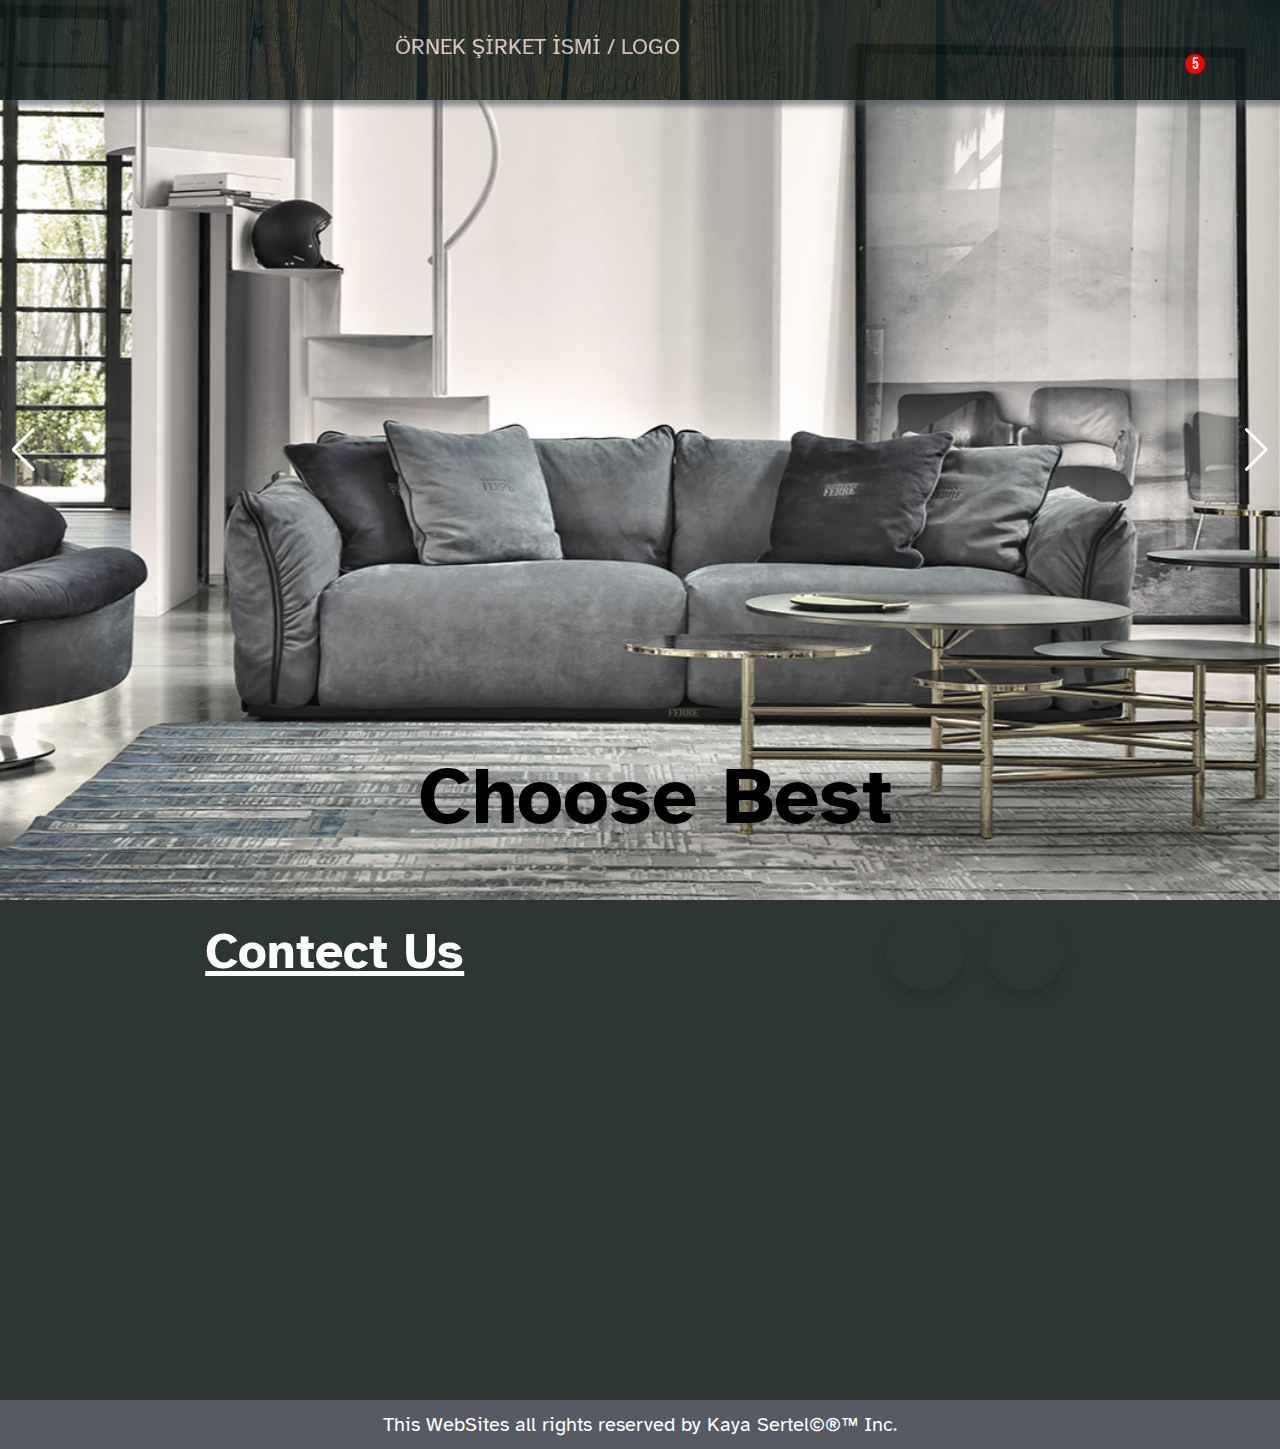
==== commit aafb4486: "Update index.html" ====
--- a/index.html
+++ b/index.html
@@ -138,7 +138,7 @@
   <!-- Add the navigation buttons -->
   <div class="swiper-button-prev left_right_buttons_swipper"></div>
   <div class="swiper-button-next left_right_buttons_swipper"></div>
-  <div class="img_slogan"><h1 class="img_slogan_txt">choose best</h1></div>
+  <div class="img_slogan"><h1 class="img_slogan_txt">Choose Best</h1></div>
   
 </div>
 
--- a/files/myStyle1.css
+++ b/files/myStyle1.css
@@ -538,7 +538,7 @@
 	font-size: 40px;
 	position: absolute;
     bottom: 0px;
-    left: calc(50% - 213px);
+    left: calc(50% - 222px);
 	font-family: Atkinson Hyperlegible, sans-serif;
 	z-index: 11;
 }
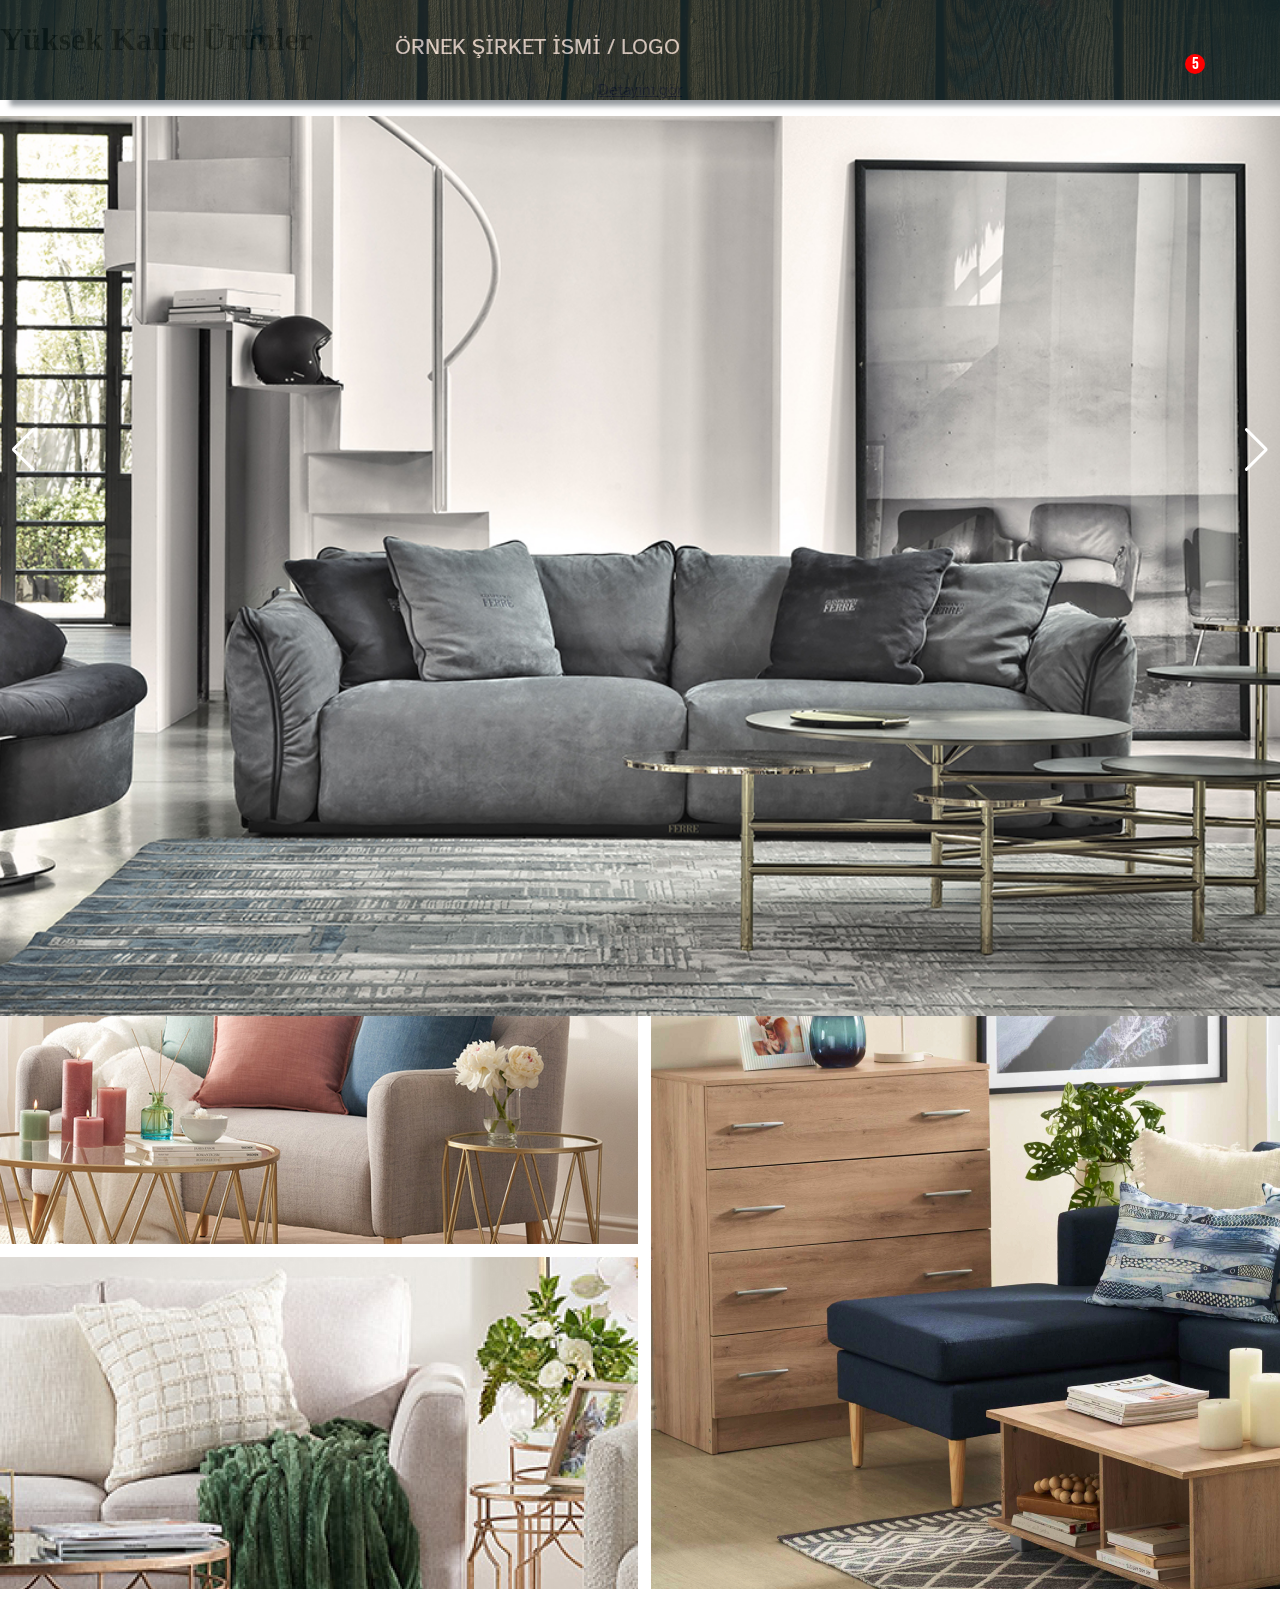
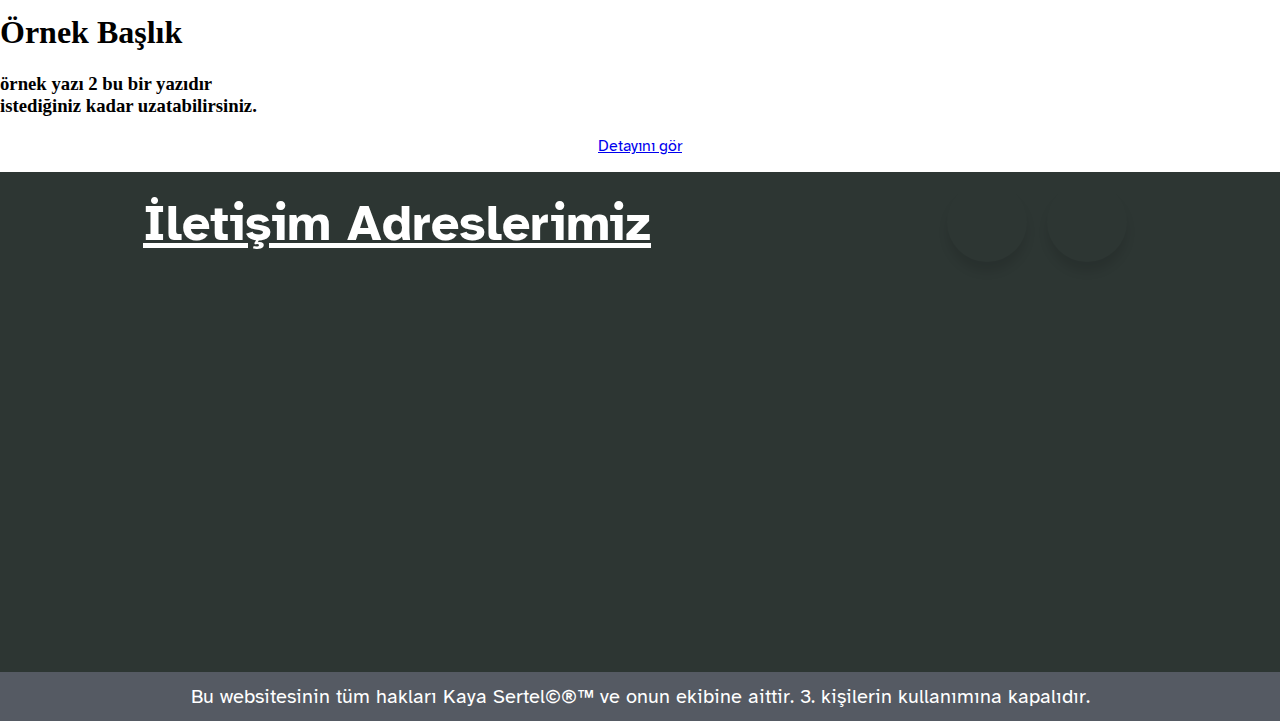
==== commit c35675f8: "Update index.html" ====
--- a/index.html
+++ b/index.html
@@ -126,23 +126,94 @@
 <div class="main_div">
 
 <div class="swiper-container-wrapper">
-  <div class="swiper-container swiper_cont">
-    <div class="swiper-wrapper">
-      <div class="swiper-slide"><a href="https://www.google.com/"><img src="files/photos/furniture_photo_example_1.jpg" class="swiper_slide_img" /></a></div>
-      <div class="swiper-slide"><img src="files/photos/furniture_photo_example_2.jpg" class="swiper_slide_img" /></div>
-      <div class="swiper-slide"><a href=""><img src="files/photos/furniture_photo_example_3.png" class="swiper_slide_img" /></a></div>
-      <div class="swiper-slide"><a href=""><img src="files/photos/furniture_photo_example_4.jpg" class="swiper_slide_img" /></a></div>
-    </div>
-  </div>
+	<div class="swiper-container swiper_cont">
+		<div class="swiper-wrapper">
+			<div class="swiper-slide">
+				<div class="go_furniture_detail noselect">
+					<div class="go_furniture_detail_cont_1">
+						<div class="img_slogan_cont">
+							<h1 class="img_slogan_txt">Yüksek Kalite Ürünler</h1>
+						</div>
+						<a href="https://www.google.com/" class="go_furniture_detail_a">
+							<div class="go_furniture_detail_cont_2">
+								<p class="go_furniture_detail_txt">Detayını gör</p>
+							</div>
+						</a>
+					</div>
+				</div>
+				<img src="files/photos/furniture_photo_example_1.jpg" class="swiper_slide_img" />
+			</div>
+			<div class="swiper-slide">
+				<div class="go_furniture_detail noselect">
+					<div class="go_furniture_detail_cont_1">
+						<div class="img_slogan_cont">
+							<h1 class="img_slogan_txt">Ürün Yazısı 2</h1>
+						</div>
+						<a href="https://www.google.com/" class="go_furniture_detail_a">
+							<div class="go_furniture_detail_cont_2">
+								<p class="go_furniture_detail_txt">Detayını gör</p>
+							</div>
+						</a>
+					</div>
+				</div>
+				<img src="files/photos/furniture_photo_example_2.jpg" class="swiper_slide_img" />
+			</div>
+			<div class="swiper-slide">
+				<div class="go_furniture_detail noselect">
+					<div class="go_furniture_detail_cont_1">
+						<div class="img_slogan_cont">
+							<h1 class="img_slogan_txt">Ürün Yazısı 3</h1>
+						</div>
+						<a href="https://www.google.com/" class="go_furniture_detail_a">
+							<div class="go_furniture_detail_cont_2">
+								<p class="go_furniture_detail_txt">Detayını gör</p>
+							</div>
+						</a>
+					</div>
+				</div>
+				<img src="files/photos/furniture_photo_example_3.png" class="swiper_slide_img" />
+			</div>
+			<div class="swiper-slide">
+				<div class="go_furniture_detail noselect">
+					<div class="go_furniture_detail_cont_1">
+						<div class="img_slogan_cont">
+							<h1 class="img_slogan_txt">ÜRÜN YAZISI 4</h1>
+						</div>
+						<a href="https://www.google.com/" class="go_furniture_detail_a">
+							<div class="go_furniture_detail_cont_2">
+								<p class="go_furniture_detail_txt">Detayını gör</p>
+							</div>
+						</a>
+					</div>
+				</div>
+				<img src="files/photos/furniture_photo_example_4.jpg" class="swiper_slide_img" />
+			</div>
+		</div>
+	</div>
 
   <!-- Add the navigation buttons -->
   <div class="swiper-button-prev left_right_buttons_swipper"></div>
   <div class="swiper-button-next left_right_buttons_swipper"></div>
-  <div class="img_slogan"><h1 class="img_slogan_txt">Choose Best</h1></div>
+  <div class="img_slogan">
+	
+  </div>
   
 </div>
 
-
+<div class="main_container_2">
+	<div class="main_container_2_bg_photo_part">
+		<img src="files/photos/furniture_photo_example_4.jpg" class="main_container_2_bg_photo" />
+	</div>
+	<div class="main_container_2_text_part">
+		<h1>Örnek Başlık</h1>
+		<h3>örnek yazı 2 bu bir yazıdır<br /> istediğiniz kadar uzatabilirsiniz.</h3>
+		<a href="https://www.google.com/" class="go_furniture_detail_a">
+			<div class="go_furniture_detail_cont_2">
+				<p class="go_furniture_detail_txt">Detayını gör</p>
+			</div>
+		</a>
+	</div>
+</div>
 
 
 
@@ -156,7 +227,7 @@
 
 <div class="social_media">
 <div class="social_and_text_part">
-<h1 class="contect_social_header">Contect Us</h1>
+<h1 class="contect_social_header">İletişim Adreslerimiz</h1>
 <div class="wrapper social_media_part" style="margin: 0px;">
 
   <!--<div class="icon facebook">
@@ -184,7 +255,7 @@
     <span><i class="fa fa-map"></i></span>
   </div>-->
   <a href="https://goo.gl/maps/4X9SkuMErJdEcfG67" target="_blank"><div class="icon map TURKEY">
-    <div class="tooltip">Turkey</div>
+    <div class="tooltip">Adresi gör</div>
     <span><i class="fa fa-map"></i></span>
   </div></a>
   <a href="https://wa.me/xxxxxxxxxxxxx" target="_blank"><div class="icon whatsapp">
@@ -211,7 +282,7 @@
 </div>
 </div>
 <div class="copywrite_part">
-<p class="copywrite_text">This WebSites all rights reserved by Kaya Sertel©®™ Inc.</p>
+<p class="copywrite_text">Bu websitesinin tüm hakları Kaya Sertel©®™ ve onun ekibine aittir. 3. kişilerin kullanımına kapalıdır.</p>
 </div>
 </div>
 </body>
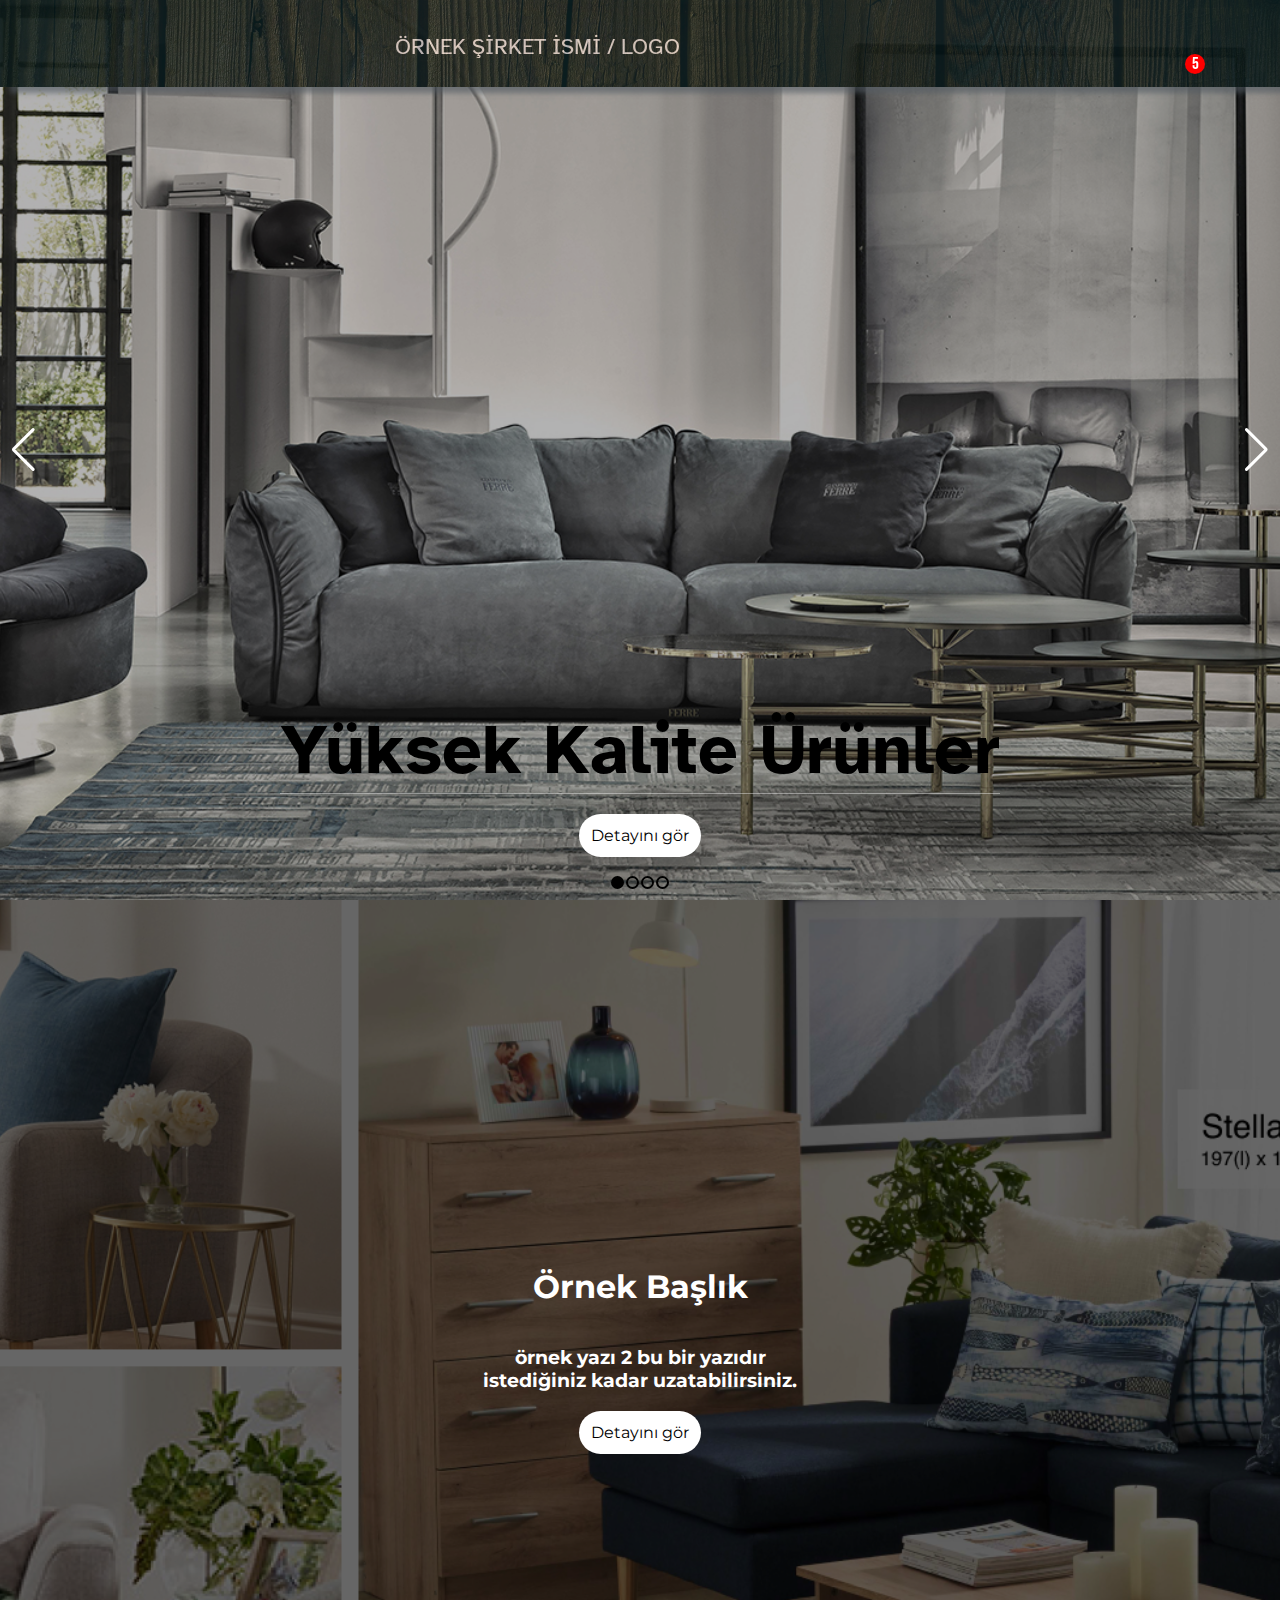
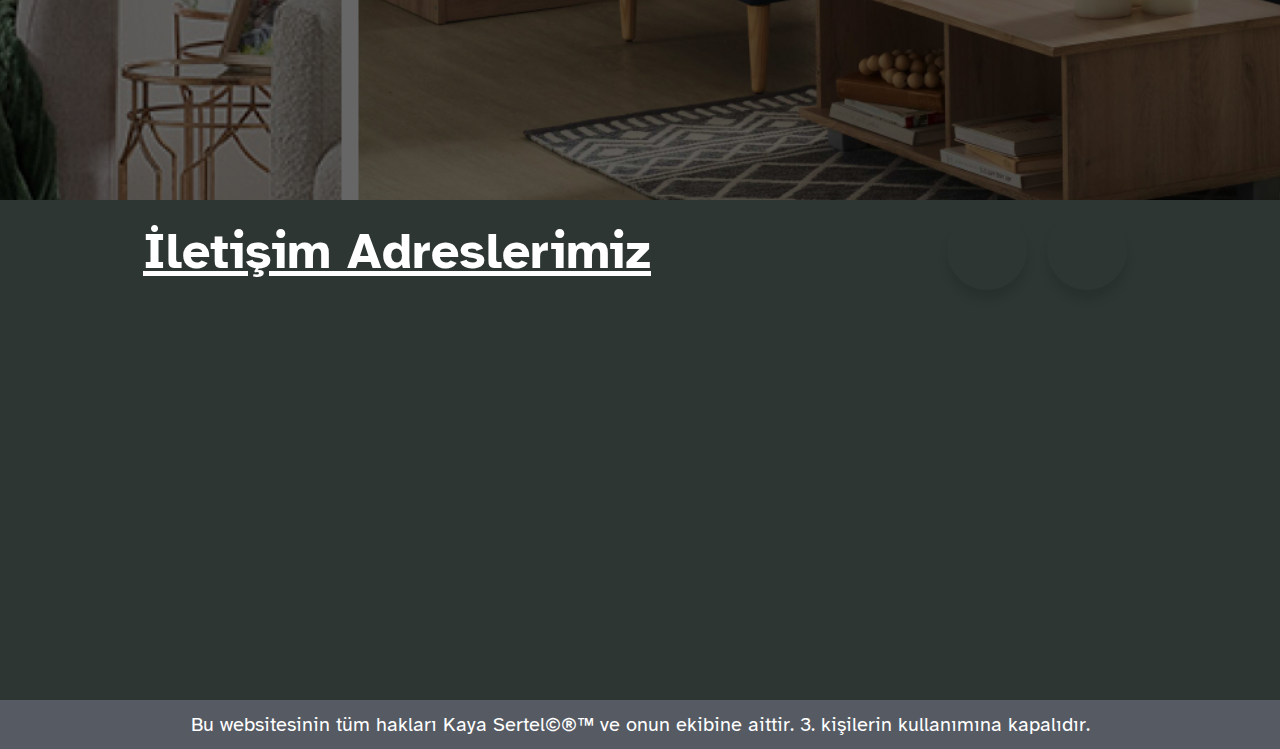
==== commit 3adff1a5: "Update index.html" ====
--- a/index.html
+++ b/index.html
@@ -129,6 +129,7 @@
 	<div class="swiper-container swiper_cont">
 		<div class="swiper-wrapper">
 			<div class="swiper-slide">
+				<div class="go_furniture_detail_outer"></div>
 				<div class="go_furniture_detail noselect">
 					<div class="go_furniture_detail_cont_1">
 						<div class="img_slogan_cont">
@@ -142,8 +143,10 @@
 					</div>
 				</div>
 				<img src="files/photos/furniture_photo_example_1.jpg" class="swiper_slide_img" />
+				
 			</div>
 			<div class="swiper-slide">
+				<div class="go_furniture_detail_outer"></div>
 				<div class="go_furniture_detail noselect">
 					<div class="go_furniture_detail_cont_1">
 						<div class="img_slogan_cont">
@@ -159,6 +162,7 @@
 				<img src="files/photos/furniture_photo_example_2.jpg" class="swiper_slide_img" />
 			</div>
 			<div class="swiper-slide">
+				<div class="go_furniture_detail_outer"></div>
 				<div class="go_furniture_detail noselect">
 					<div class="go_furniture_detail_cont_1">
 						<div class="img_slogan_cont">
@@ -174,6 +178,7 @@
 				<img src="files/photos/furniture_photo_example_3.png" class="swiper_slide_img" />
 			</div>
 			<div class="swiper-slide">
+				<div class="go_furniture_detail_outer"></div>
 				<div class="go_furniture_detail noselect">
 					<div class="go_furniture_detail_cont_1">
 						<div class="img_slogan_cont">
@@ -191,12 +196,20 @@
 		</div>
 	</div>
 
-  <!-- Add the navigation buttons -->
-  <div class="swiper-button-prev left_right_buttons_swipper"></div>
-  <div class="swiper-button-next left_right_buttons_swipper"></div>
-  <div class="img_slogan">
-	
-  </div>
+	<!-- Add the navigation buttons -->
+	<div class="swiper-button-prev left_right_buttons_swipper"></div>
+	<div class="swiper-button-next left_right_buttons_swipper"></div>
+	<div class="transition_sign">
+		<div class="transition_sign_cont">
+
+			<div class="trans_click trans_active" id="transClick_0"></div>
+			<div class="trans_click" id="transClick_1"></div>
+			<div class="trans_click" id="transClick_2"></div>
+			<div class="trans_click" id="transClick_3"></div>
+
+
+		</div>
+	</div>
   
 </div>
 
--- a/files/myStyle1.css
+++ b/files/myStyle1.css
@@ -276,7 +276,7 @@
 		margin: 6px 8px;
 	}
 	.fixed_menu_top {
-		height: 50px;
+		height: 45px;
 	}
 	
 	.icon_top_div {
@@ -343,7 +343,7 @@
 	}
 	
 	.fixed_menu_top {
-		height: 70px;
+		height: 55px;
 	}
 	
 	.icon_top_div {
@@ -431,7 +431,7 @@
 	}
 	
 	.fixed_menu_top {
-		height: 100px;
+		height: 87px;
 	}
 	
 	.top_part_logo {
@@ -535,13 +535,172 @@
 }
 
 .img_slogan {
-	font-size: 40px;
 	position: absolute;
-    bottom: 0px;
-    left: calc(50% - 222px);
+    bottom: 70px;
+	z-index: 11;
+	width: 100%;
+	text-align: center;
+}
+
+.img_slogan_cont {
+	display: flex;
+	justify-content: center;
+	margin: 20px;
+}
+
+.img_slogan_txt {
+	margin: 0px;
+	font-size: 70px;
 	font-family: Atkinson Hyperlegible, sans-serif;
-	z-index: 11;
-}
+}
+
+.go_furniture_detail_outer {
+	position: absolute;
+	width: 100%;
+	height: 100%;
+	background-color: rgba(0, 0, 0, 0.3);
+}
+
+.go_furniture_detail {
+	bottom: 43px;
+	display: block;
+	position: absolute;
+	width: 100%;
+	z-index: 12;
+}
+
+.go_furniture_detail_cont_1 {
+	display: flex;
+	align-content: center;
+    justify-content: center;
+    align-items: center;
+	flex-direction: column;
+	width: 100%;
+}
+
+
+
+.go_furniture_detail_a {
+	color: black;
+    cursor: pointer;
+    text-decoration: none;
+	background-color: white;
+	border-radius: 100px;
+
+}
+
+.go_furniture_detail_a:hover {
+	text-decoration: underline;
+	background-color: #efefef;
+	animation: go_furniture_detail_a_backgorund_ani 0.3s;
+   -webkit-text-decoration-color: rgba(0, 0, 0, 0.4); /* Safari */   
+   text-decoration-color: rgba(0, 0, 0, 0.4);
+}
+
+
+@keyframes go_furniture_detail_a_backgorund_ani {
+	from {
+		background-color: white;
+		-webkit-text-decoration-color: rgba(255, 0, 0, 0); /* Safari */   
+		text-decoration-color: rgba(0, 0, 0, 0);
+	
+	}
+	to	{
+		background-color: #efefef;
+		-webkit-text-decoration-color: rgba(0, 0, 0, 0.4); /* Safari */   
+		text-decoration-color: rgba(0, 0, 0, 0.4);
+	
+	}
+}
+
+.transition_sign {
+	display: flex;
+	justify-content: center;
+	position: absolute;
+	width: 100%;
+	z-index: 13;
+	bottom: 10px;
+}
+
+.transition_sign_cont {
+	display: flex;
+}
+
+.trans_click {
+	border-radius: 20px;
+	height: 9px;
+	width: 9px;
+	border: 2px solid black;
+	cursor: pointer;
+	margin: 1px;
+	background: none;
+}
+
+.trans_click:hover {
+	border: 2px solid grey;
+	background: black;
+	animation: trans_click_ani 0.3s;
+}
+
+@keyframes trans_click_ani {
+	from {
+		border: 2px solid black;
+		background: none;
+	}
+	to	{
+		border: 2px solid grey;
+		background: black;
+	}
+}
+
+.trans_active {
+	border: 2px solid black !important;
+	background: black !important;
+}
+
+.go_furniture_detail_cont_2 {
+	padding: 12px;
+}
+
+.go_furniture_detail_txt {
+	margin: 0px;
+	font-family: Montserrat, sans-serif;
+}
+
+.main_container_2 {
+	position: relative;
+}
+
+.main_container_2_bg_photo_part {
+	z-index: 4;
+	position: absolute;
+	width: 100%;
+	height: 100%;
+
+}
+
+.main_container_2_bg_photo {
+	width: 100%;
+    height: 100%;
+    object-fit: cover;
+}
+
+.main_container_2_text_part {
+	font-family: Montserrat, sans-serif;
+	text-align: center;
+	position: relative;
+	color: white;
+	display: flex;
+	justify-content: center;
+    align-items: center;
+	flex-direction: column;
+	z-index: 5;
+	background-color: rgba(0, 0, 0, 0.6);
+	width: 100%;
+	height: 100%;
+}
+
+
 
 .wrapper {
 	
@@ -764,6 +923,29 @@
 	position: relative;
 }
 
+@mixin stroke($color: #000, $size: 1px) {
+  text-shadow:
+    -#{$size} -#{$size} 0 $color,
+     0        -#{$size} 0 $color,
+     #{$size} -#{$size} 0 $color,
+     #{$size}  0        0 $color,
+     #{$size}  #{$size} 0 $color,
+     0         #{$size} 0 $color,
+    -#{$size}  #{$size} 0 $color,
+    -#{$size}  0        0 $color;
+}
+
+.fix_stroke {
+   paint-order: stroke fill;
+}
+
+.img_slogan_txt {
+	text-align: center;
+	   text-decoration: none;
+	   paint-order: stroke fill;
+   border-bottom: 1px solid rgba(255, 255, 255, 0.4);
+   display: inline-block;
+}
 
 
 
@@ -775,7 +957,6 @@
 		margin-bottom: 5px;
 		padding-top: 20px;
 		margin-top: 0px;
-		text-align: left;
 	}	
 	
 	.social_and_text_part {
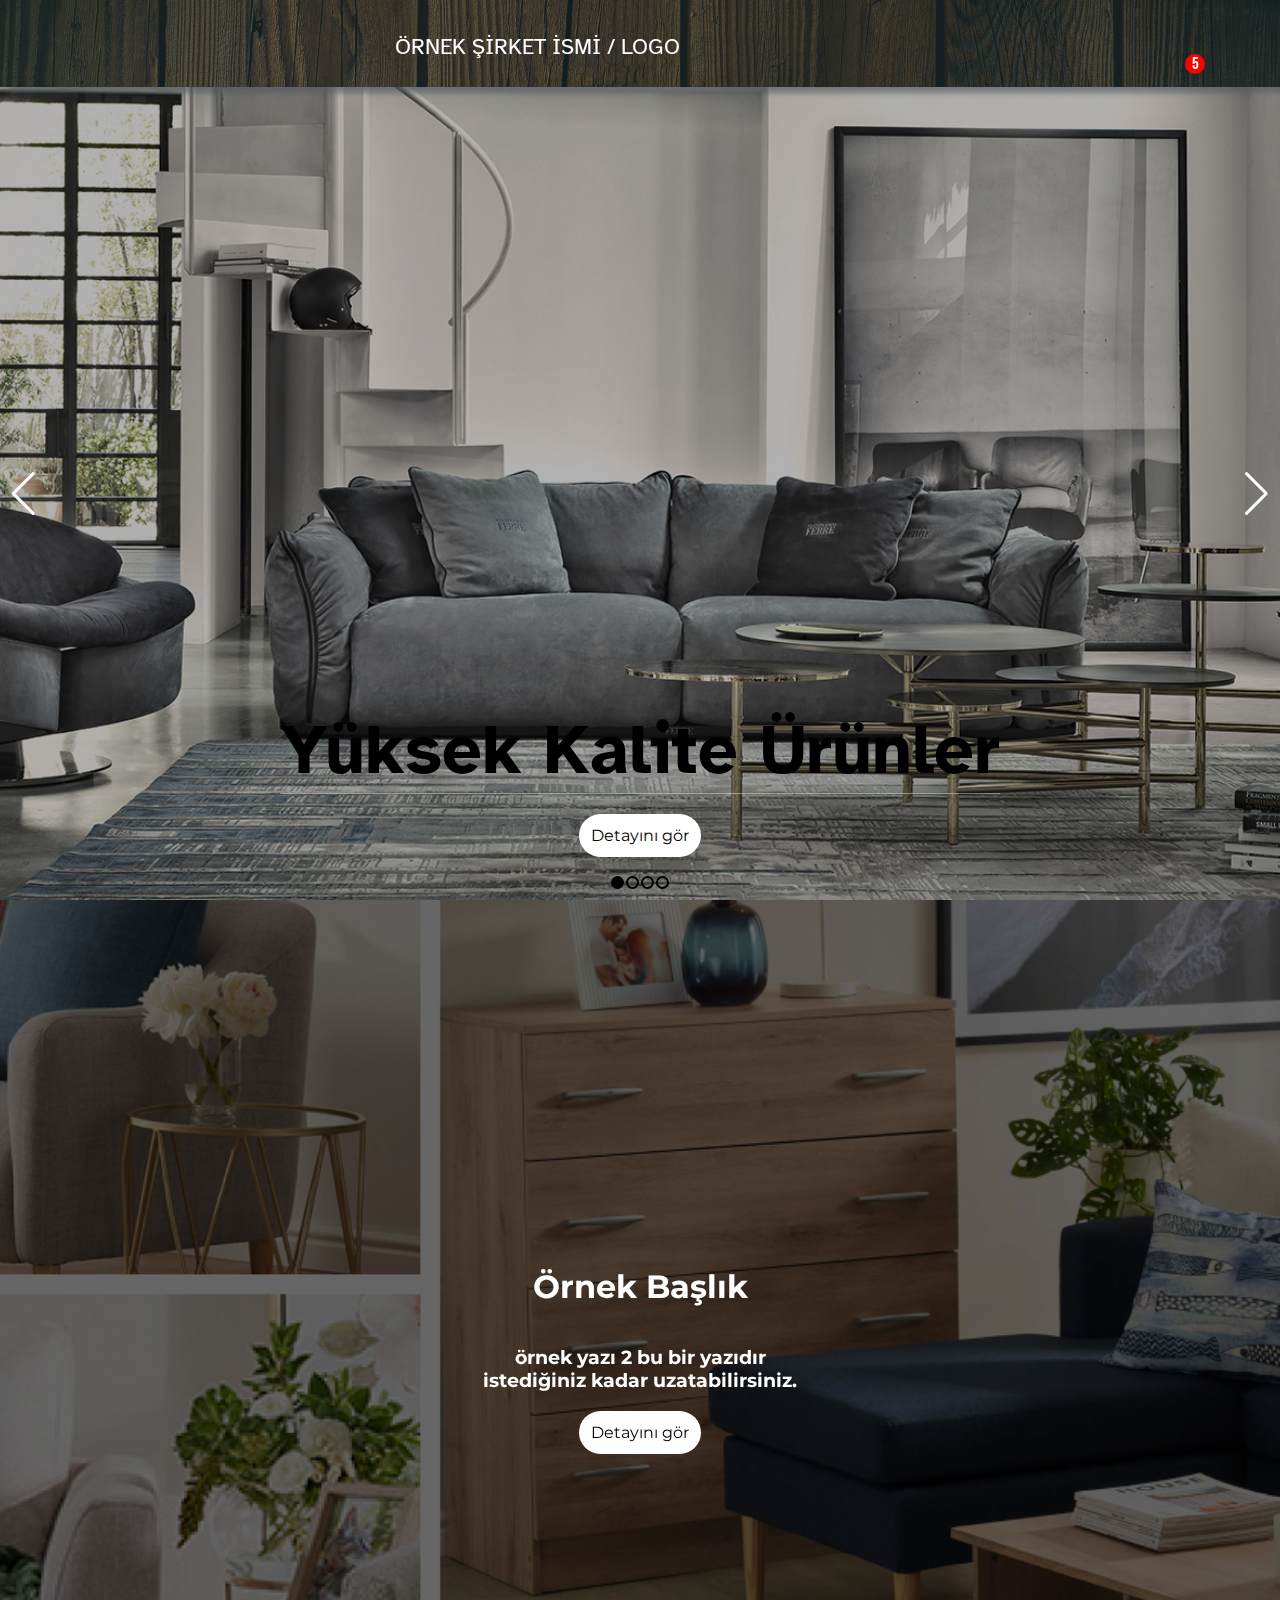
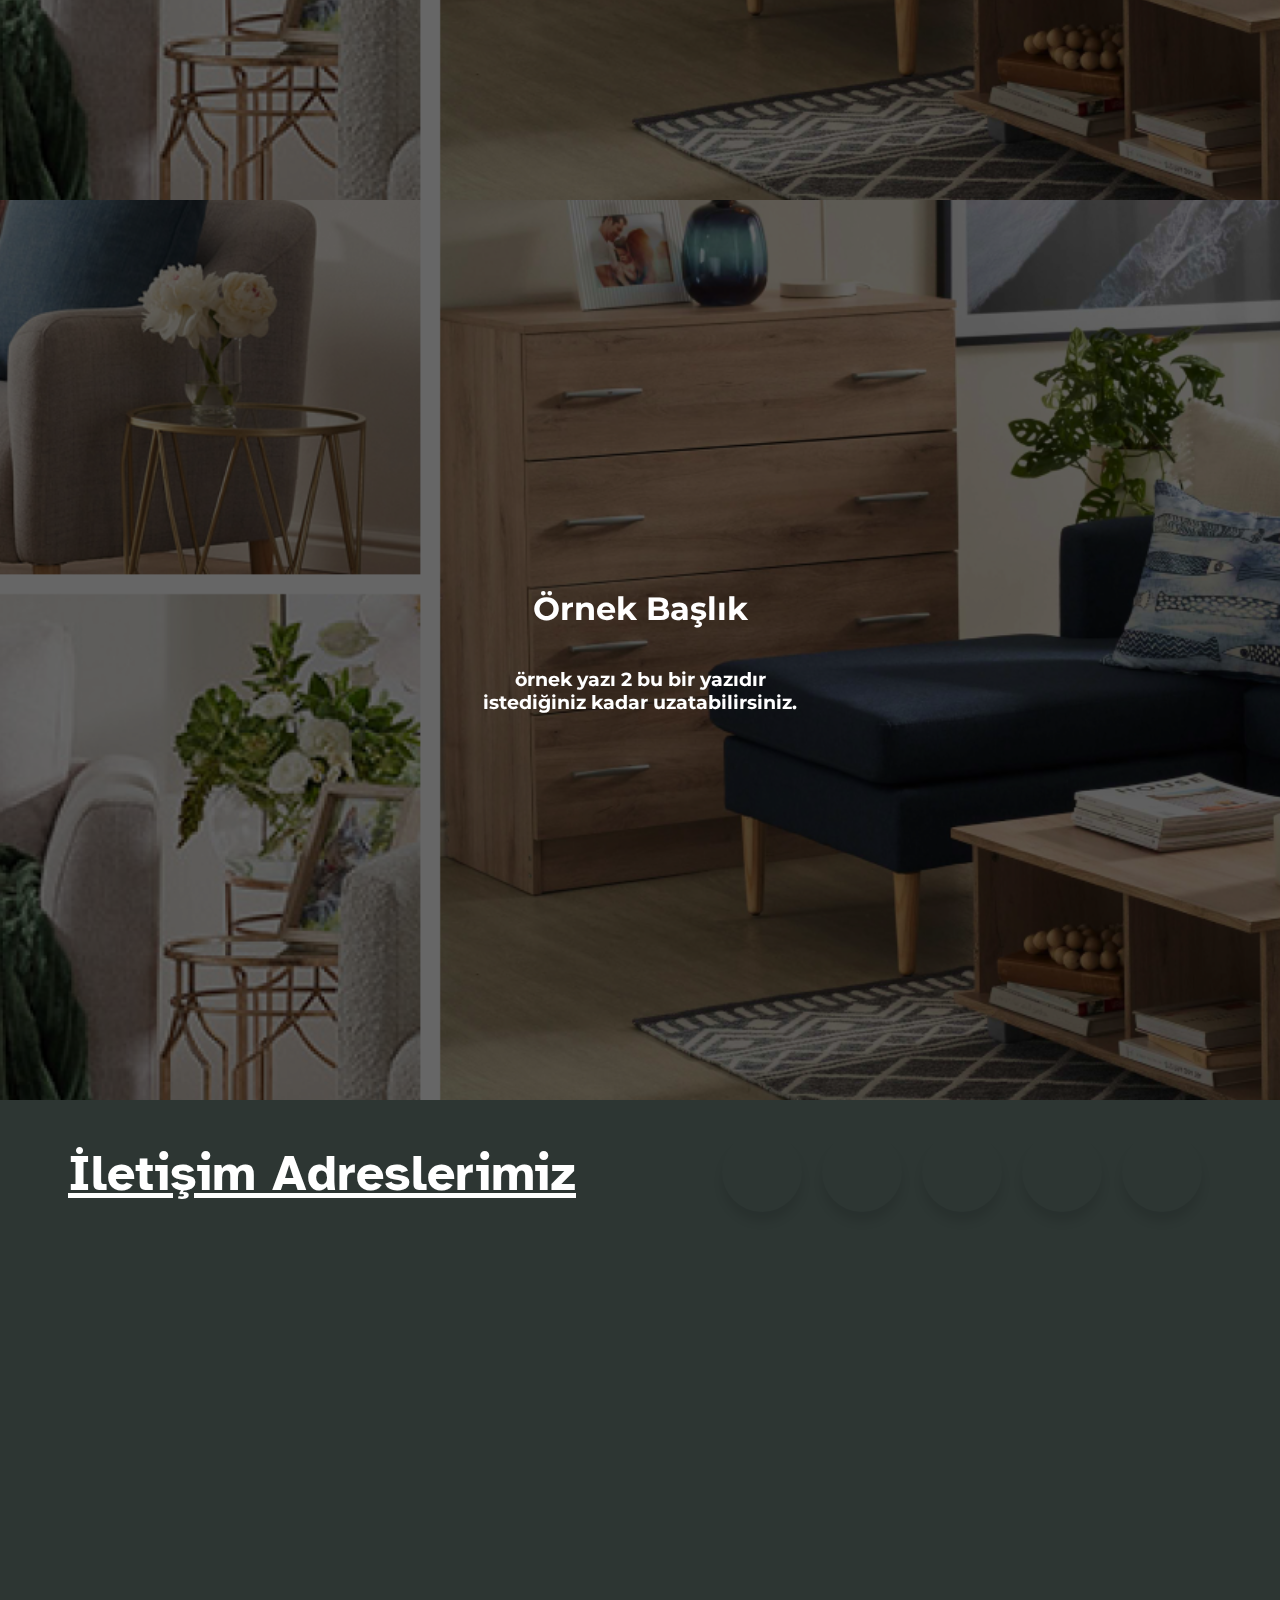
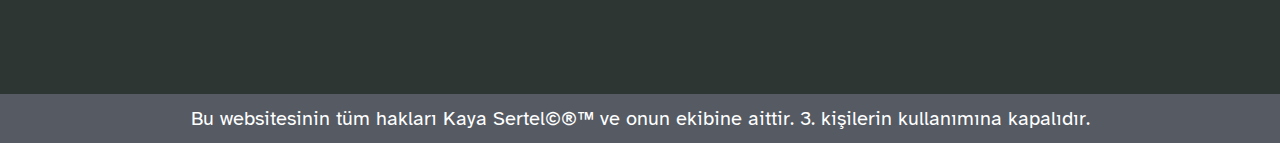
==== commit de513499: "Update index.html" ====
--- a/index.html
+++ b/index.html
@@ -102,7 +102,7 @@
 		</div>
 
 		<div class="top_part_logo">
-			<p style="margin-block-start: 0px; margin-block-end: 0px;">ÖRNEK ŞİRKET İSMİ / LOGO</p>
+			<p style="margin-block-start: 0px; margin-block-end: 0px;position: relative;">ÖRNEK ŞİRKET İSMİ / LOGO</p>
 		</div>
 		<div class="contect">
 
@@ -124,6 +124,8 @@
 </div>
 
 <div class="main_div">
+
+<div class="fixed_menu_space"></div>
 
 <div class="swiper-container-wrapper">
 	<div class="swiper-container swiper_cont">
@@ -229,7 +231,20 @@
 </div>
 
 
-
+<div class="main_container_2">
+	<div class="main_container_2_bg_photo_part">
+		<img src="files/photos/furniture_photo_example_4.jpg" class="main_container_2_bg_photo" />
+	</div>
+	<div class="main_container_2_text_part">
+		<h1>Örnek Başlık</h1>
+		<h3>örnek yazı 2 bu bir yazıdır<br /> istediğiniz kadar uzatabilirsiniz.</h3>
+		<!--<a href="https://www.google.com/" class="go_furniture_detail_a">
+			<div class="go_furniture_detail_cont_2">
+				<p class="go_furniture_detail_txt">Detayını gör</p>
+			</div>
+		</a>-->
+	</div>
+</div>
 
 
 
@@ -242,8 +257,11 @@
 <div class="social_and_text_part">
 <h1 class="contect_social_header">İletişim Adreslerimiz</h1>
 <div class="wrapper social_media_part" style="margin: 0px;">
-
-  <!--<div class="icon facebook">
+  <a href="https://wa.me/xxxxxxxxxxxxx" target="_blank"><div class="icon whatsapp">
+    <div class="tooltip">WhatsApp</div>
+    <span><i class="fa-brands fa-whatsapp"></i></span>
+  </div></a>
+  <div class="icon facebook">
     <div class="tooltip">Facebook</div>
     <span><i class="fa-brands fa-facebook"></i></span>
   </div>
@@ -255,7 +273,7 @@
     <div class="tooltip">Instagram</div>
     <span><i class="fa-brands fa-instagram"></i></span>
   </div>
-  <div class="icon telegram">
+ <!-- <div class="icon telegram">
     <div class="tooltip">Telegram</div>
     <span><i class="fa-brands fa-telegram"></i></span>
   </div>
@@ -267,14 +285,12 @@
     <div class="tooltip">UK</div>
     <span><i class="fa fa-map"></i></span>
   </div>-->
+  
   <a href="https://goo.gl/maps/4X9SkuMErJdEcfG67" target="_blank"><div class="icon map TURKEY">
     <div class="tooltip">Adresi gör</div>
     <span><i class="fa fa-map"></i></span>
   </div></a>
-  <a href="https://wa.me/xxxxxxxxxxxxx" target="_blank"><div class="icon whatsapp">
-    <div class="tooltip">WhatsApp</div>
-    <span><i class="fa-brands fa-whatsapp"></i></span>
-  </div></a>
+
 </div>
 </div>
 <div class="maps">
@@ -298,6 +314,8 @@
 <p class="copywrite_text">Bu websitesinin tüm hakları Kaya Sertel©®™ ve onun ekibine aittir. 3. kişilerin kullanımına kapalıdır.</p>
 </div>
 </div>
+
+
 </body>
 
 </html>
--- a/files/myStyle1.css
+++ b/files/myStyle1.css
@@ -54,6 +54,11 @@
 	z-index: 0;
 }
 
+.fixed_menu_space {
+	width: 100%;
+	height: 60px;
+}
+
 .fixed_menu_top {
 	top: 0px;
 	width: 100%;
@@ -82,7 +87,7 @@
 	background-position: center;
 	background-repeat: no-repeat;
 	background-size: cover;
-	opacity: 0.3;
+	opacity: 0.4;
 
 }
 
@@ -213,6 +218,10 @@
 		margin: 6px 1px;
 	}
 	.fixed_menu_top {
+		height: 50px;
+	}
+	
+	.fixed_menu_space {
 		height: 50px;
 	}
 	
@@ -276,6 +285,10 @@
 		margin: 6px 8px;
 	}
 	.fixed_menu_top {
+		height: 45px;
+	}
+	
+	.fixed_menu_space {
 		height: 45px;
 	}
 	
@@ -343,6 +356,10 @@
 	}
 	
 	.fixed_menu_top {
+		height: 55px;
+	}
+	
+	.fixed_menu_space {
 		height: 55px;
 	}
 	
@@ -431,6 +448,10 @@
 	}
 	
 	.fixed_menu_top {
+		height: 87px;
+	}
+	
+	.fixed_menu_space {
 		height: 87px;
 	}
 	
@@ -515,8 +536,8 @@
 }
 
 .fixed_menu_top a:hover {
-	animation: button_background_hover_ani 0.5s ease-in-out;
-	background: rgba(255, 255, 255, 0.3);
+	animation: button_background_hover_ani 0.13s ease-in-out;
+	background: rgba(255, 255, 255, 0.2);
 }
 .transition_sign_cont {
 	width: fit-content;
@@ -637,25 +658,26 @@
 }
 
 .trans_click:hover {
-	border: 2px solid grey;
-	background: black;
+	/*border: 2px solid grey;*/
+	/*background: black;*/
 	animation: trans_click_ani 0.3s;
 }
 
 @keyframes trans_click_ani {
 	from {
-		border: 2px solid black;
-		background: none;
+		/*border: 2px solid black;*/
+		/*background: none;*/
 	}
 	to	{
-		border: 2px solid grey;
-		background: black;
+		/*border: 2px solid black;*/
+		/*background: grey;*/
 	}
 }
 
 .trans_active {
 	border: 2px solid black !important;
 	background: black !important;
+	cursor: default;
 }
 
 .go_furniture_detail_cont_2 {
@@ -669,20 +691,24 @@
 
 .main_container_2 {
 	position: relative;
+	height: 100vh;
+	width: 100%;
 }
 
 .main_container_2_bg_photo_part {
+	overflow: hidden;
 	z-index: 4;
 	position: absolute;
 	width: 100%;
 	height: 100%;
-
 }
 
 .main_container_2_bg_photo {
-	width: 100%;
-    height: 100%;
+	top: 0px;
+	width: 120%;
+    height: 120%;
     object-fit: cover;
+	position: relative;
 }
 
 .main_container_2_text_part {
@@ -833,6 +859,7 @@
 }
 
 .swiper-container-wrapper {
+	z-index: 6;
 	position: relative;
 	width: 100%;
 }
@@ -913,6 +940,7 @@
 }
 
 .social_and_text_part {
+	padding: 22px 0px;
 	display: flex; 
     justify-content: space-around;
 }
@@ -921,6 +949,7 @@
 	font-family: Atkinson Hyperlegible, sans-serif;
 	text-decoration: underline;
 	position: relative;
+	text-align: center;
 }
 
 @mixin stroke($color: #000, $size: 1px) {
@@ -965,14 +994,14 @@
 		align-items: center;
 	}
 	.maps {
-		height: 400px;
+		height: 430px;
 	}
 	
 	.maps_cont {
 		justify-content: space-around;
 		flex-direction: column;
 		align-items: center;
-		height: 400px;
+		height: 430px;
 	}
 }
 
@@ -990,14 +1019,14 @@
 	}
 	
 	.maps {
-		height: 400px;
+		height: 450px;
 	}
 	
 	.maps_cont {
 		justify-content: space-around;
 		flex-direction: column;
 		align-items: center;
-		height: 400px;
+		height: 450px;
 	}
 }
 
@@ -1016,12 +1045,12 @@
 	}
 	
 	.maps {
-		height: 400px;
-		padding: 40px 0px;
+		height: 450px;
+		padding: 20px 0px;
 	}
 	
 	.maps_cont {
-		height: 400px;
+		height: 450px;
 	}
 }
 
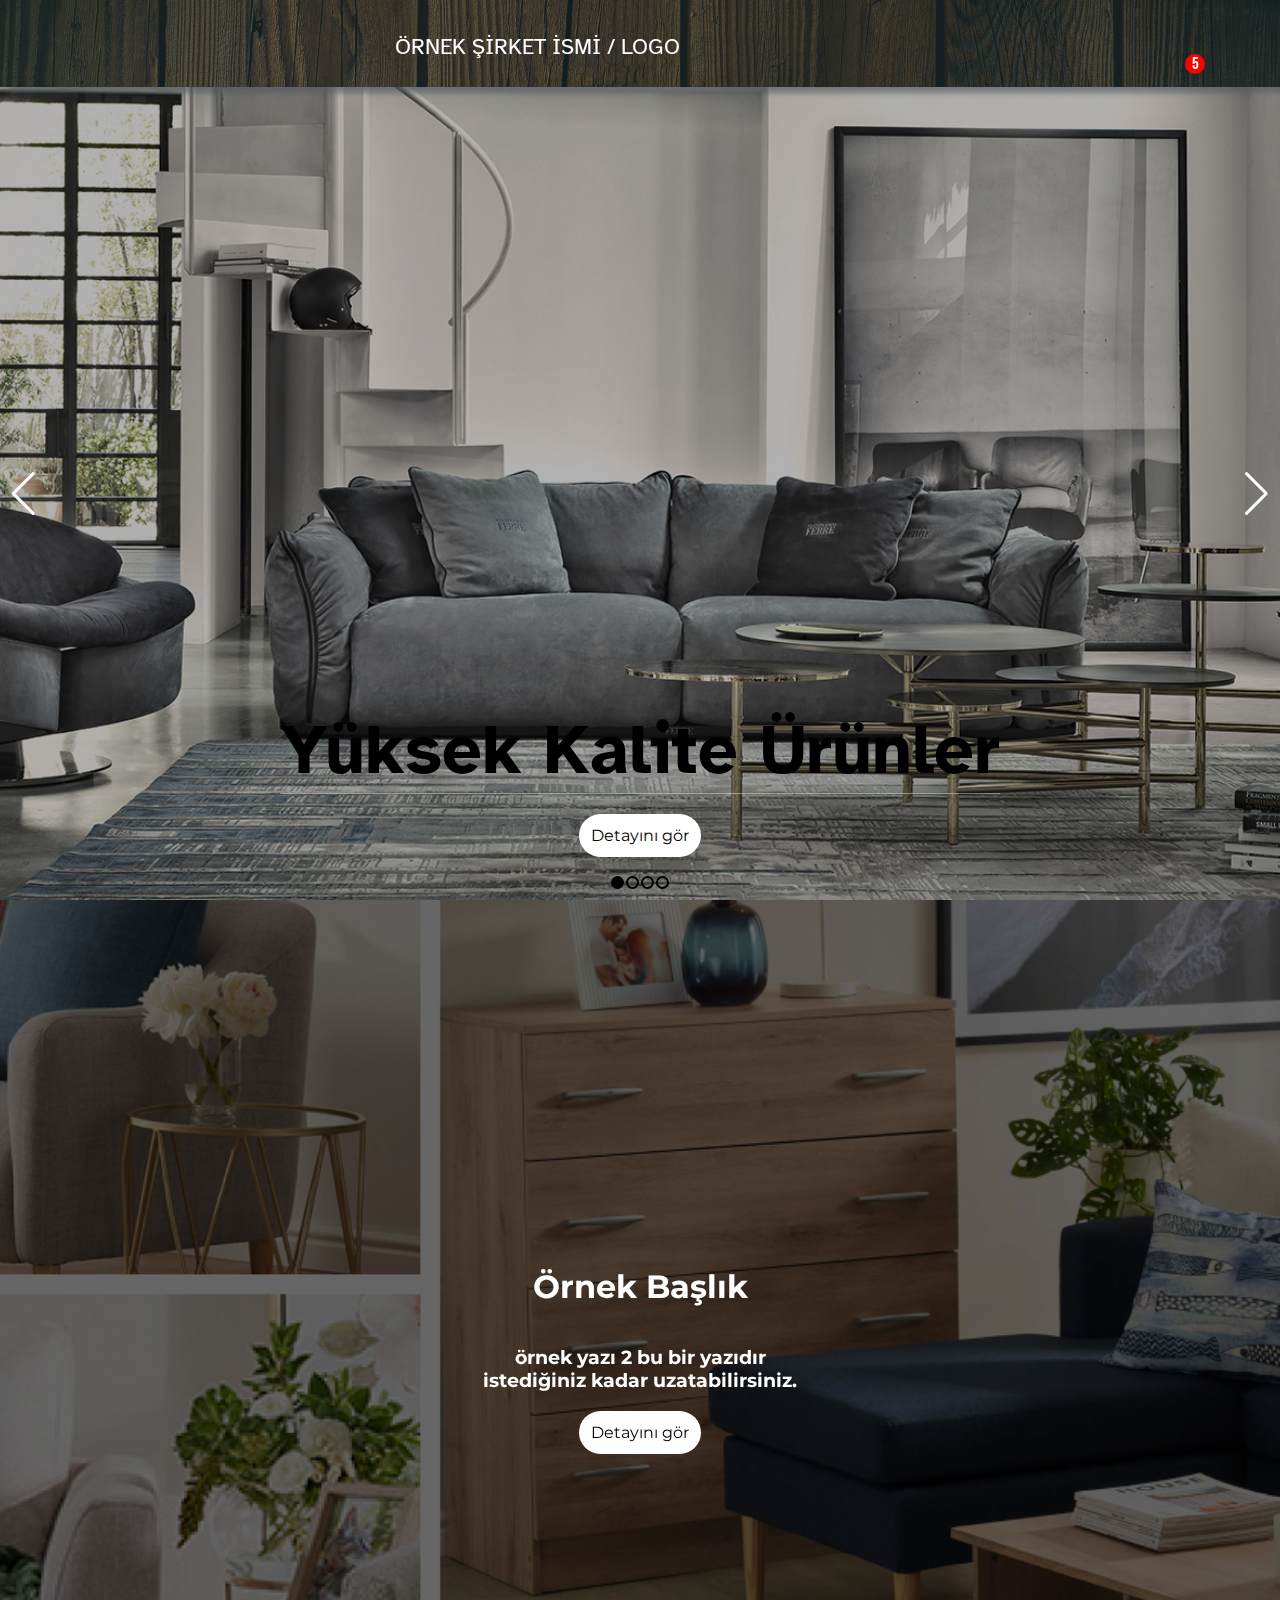
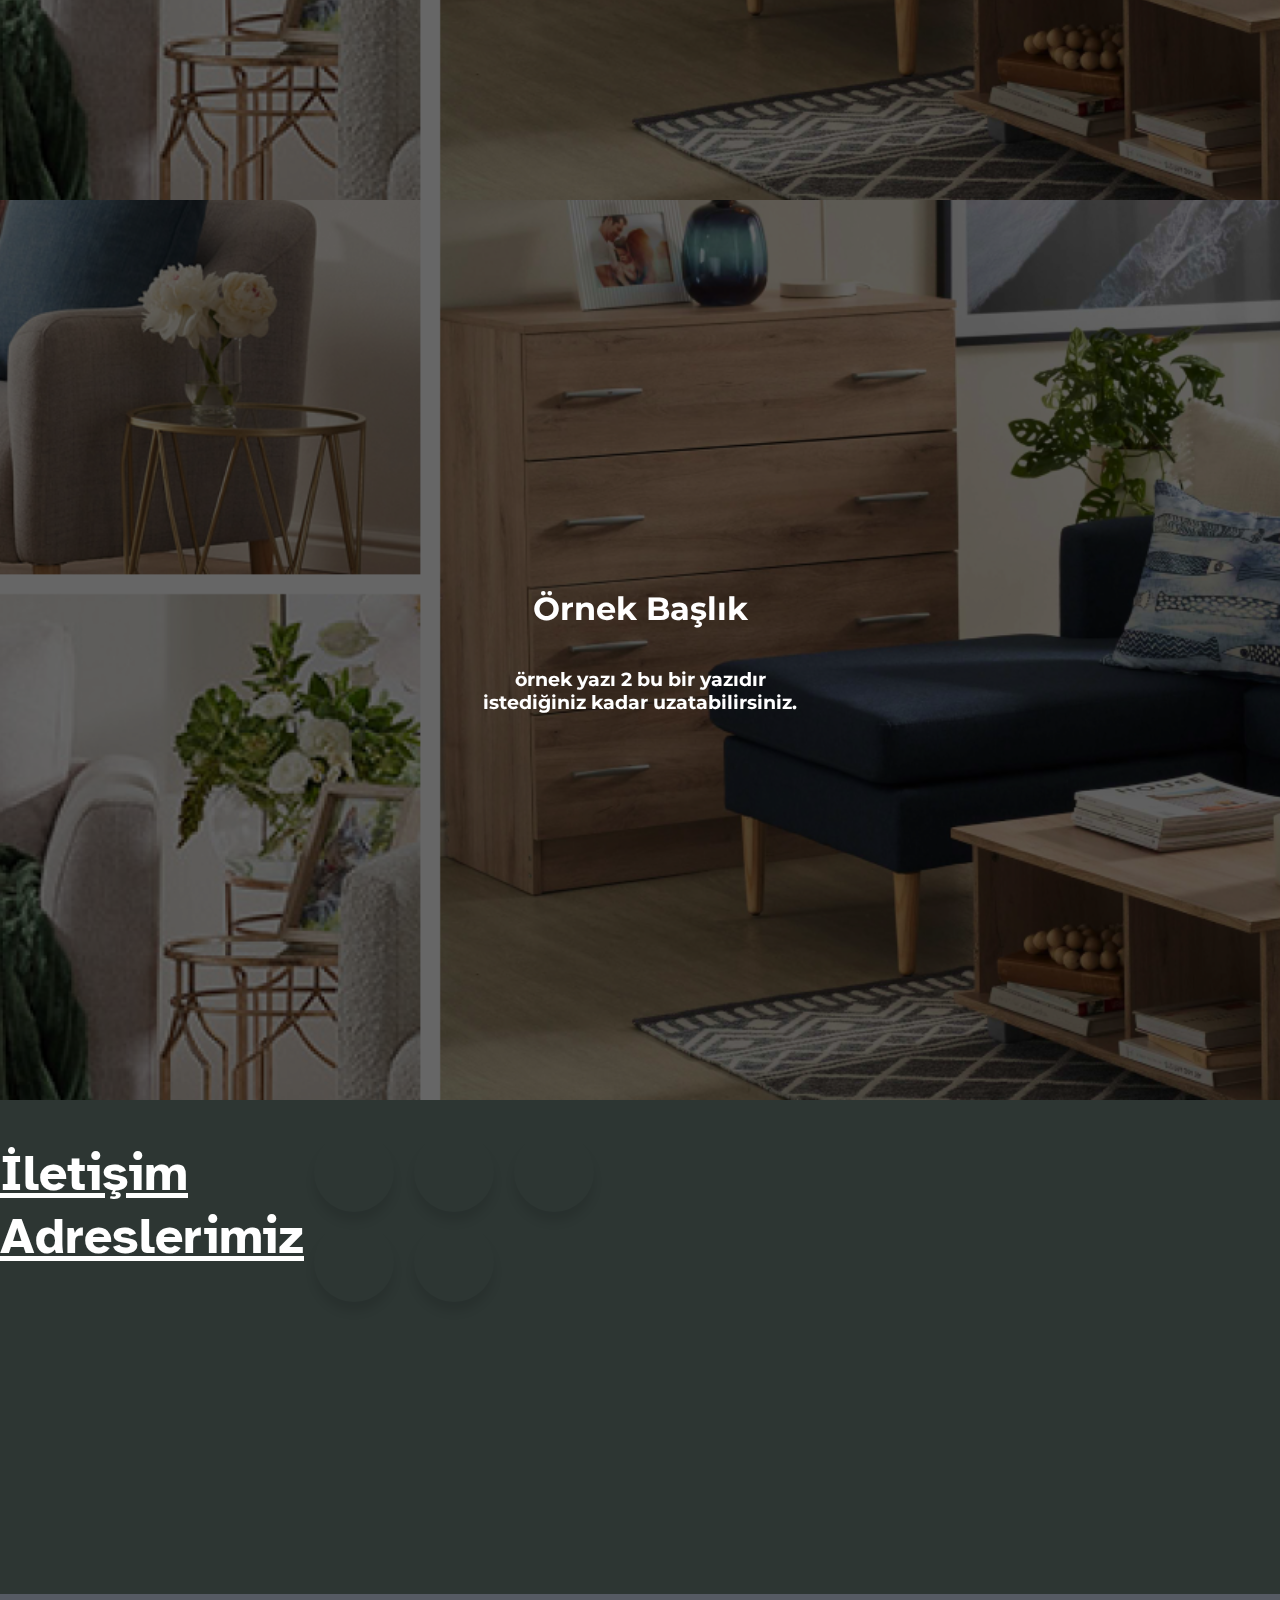
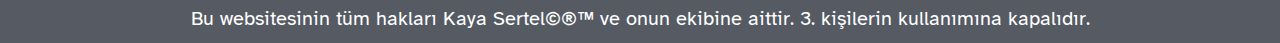
==== commit 9c9c4497: "Update index.html" ====
--- a/index.html
+++ b/index.html
@@ -3,7 +3,7 @@
 <html  lang="tr" dir="ltr" data-cast-api-enabled="true">
 <head>
 <title>Mobilya</title>
-<link rel="icon" href="./Files/h_college_change.png" type="image/gif" sizes="16x16">
+<link rel="icon" href="./files/photos/sofa_logo.png" type="image/gif" sizes="16x16">
 <meta name="viewport" content="width=device-width, initial-scale=1, maximum-scale=0, minimum-scale=1">
 <noscript>
 <style>
@@ -137,7 +137,7 @@
 						<div class="img_slogan_cont">
 							<h1 class="img_slogan_txt">Yüksek Kalite Ürünler</h1>
 						</div>
-						<a href="https://www.google.com/" class="go_furniture_detail_a">
+						<a href="detail/detail.html#product_1" class="go_furniture_detail_a">
 							<div class="go_furniture_detail_cont_2">
 								<p class="go_furniture_detail_txt">Detayını gör</p>
 							</div>
@@ -154,7 +154,7 @@
 						<div class="img_slogan_cont">
 							<h1 class="img_slogan_txt">Ürün Yazısı 2</h1>
 						</div>
-						<a href="https://www.google.com/" class="go_furniture_detail_a">
+						<a href="detail/detail.html#product_2" class="go_furniture_detail_a">
 							<div class="go_furniture_detail_cont_2">
 								<p class="go_furniture_detail_txt">Detayını gör</p>
 							</div>
@@ -170,7 +170,7 @@
 						<div class="img_slogan_cont">
 							<h1 class="img_slogan_txt">Ürün Yazısı 3</h1>
 						</div>
-						<a href="https://www.google.com/" class="go_furniture_detail_a">
+						<a href="detail/detail.html#product_3" class="go_furniture_detail_a">
 							<div class="go_furniture_detail_cont_2">
 								<p class="go_furniture_detail_txt">Detayını gör</p>
 							</div>
@@ -186,7 +186,7 @@
 						<div class="img_slogan_cont">
 							<h1 class="img_slogan_txt">ÜRÜN YAZISI 4</h1>
 						</div>
-						<a href="https://www.google.com/" class="go_furniture_detail_a">
+						<a href="detail/detail.html#product_4" class="go_furniture_detail_a">
 							<div class="go_furniture_detail_cont_2">
 								<p class="go_furniture_detail_txt">Detayını gör</p>
 							</div>
@@ -222,7 +222,7 @@
 	<div class="main_container_2_text_part">
 		<h1>Örnek Başlık</h1>
 		<h3>örnek yazı 2 bu bir yazıdır<br /> istediğiniz kadar uzatabilirsiniz.</h3>
-		<a href="https://www.google.com/" class="go_furniture_detail_a">
+		<a href="detail/detail.html#product_5" class="go_furniture_detail_a">
 			<div class="go_furniture_detail_cont_2">
 				<p class="go_furniture_detail_txt">Detayını gör</p>
 			</div>
@@ -250,21 +250,25 @@
 
 
 <div class="contect_part">
-<div class="contect_part_cont">
-<div class="contect_part_cont_2">
-
-<div class="social_media">
-<div class="social_and_text_part">
-<h1 class="contect_social_header">İletişim Adreslerimiz</h1>
-<div class="wrapper social_media_part" style="margin: 0px;">
-  <a href="https://wa.me/xxxxxxxxxxxxx" target="_blank"><div class="icon whatsapp">
-    <div class="tooltip">WhatsApp</div>
-    <span><i class="fa-brands fa-whatsapp"></i></span>
-  </div></a>
-  <div class="icon facebook">
-    <div class="tooltip">Facebook</div>
-    <span><i class="fa-brands fa-facebook"></i></span>
-  </div>
+	<div class="contect_part_cont">
+		<div class="contect_part_cont_2">
+
+			<div class="social_media">
+				<div class="social_and_text_part">
+					<h1 class="contect_social_header">İletişim Adreslerimiz</h1>
+						<div class="wrapper social_media_part" style="margin: 0px;">
+							<div class="social_grup_cont">
+								<a href="https://wa.me/xxxxxxxxxxxxx" target="_blank"><div class="icon whatsapp">
+									<div class="tooltip">WhatsApp</div>
+										<span><i class="fa-brands fa-whatsapp"></i></span>
+									</div>
+								</a>
+								<div class="icon facebook">
+									<div class="tooltip">Facebook</div>
+									<span><i class="fa-brands fa-facebook"></i></span>
+								</div>
+							</div>
+							<div class="social_grup_cont">
   <div class="icon twitter">
     <div class="tooltip">Twitter</div>
     <span><i class="fa-brands fa-twitter"></i></span>
@@ -285,13 +289,13 @@
     <div class="tooltip">UK</div>
     <span><i class="fa fa-map"></i></span>
   </div>-->
-  
+  </div>
   <a href="https://goo.gl/maps/4X9SkuMErJdEcfG67" target="_blank"><div class="icon map TURKEY">
     <div class="tooltip">Adresi gör</div>
     <span><i class="fa fa-map"></i></span>
   </div></a>
 
-</div>
+
 </div>
 <div class="maps">
 	<div class="maps_cont">
